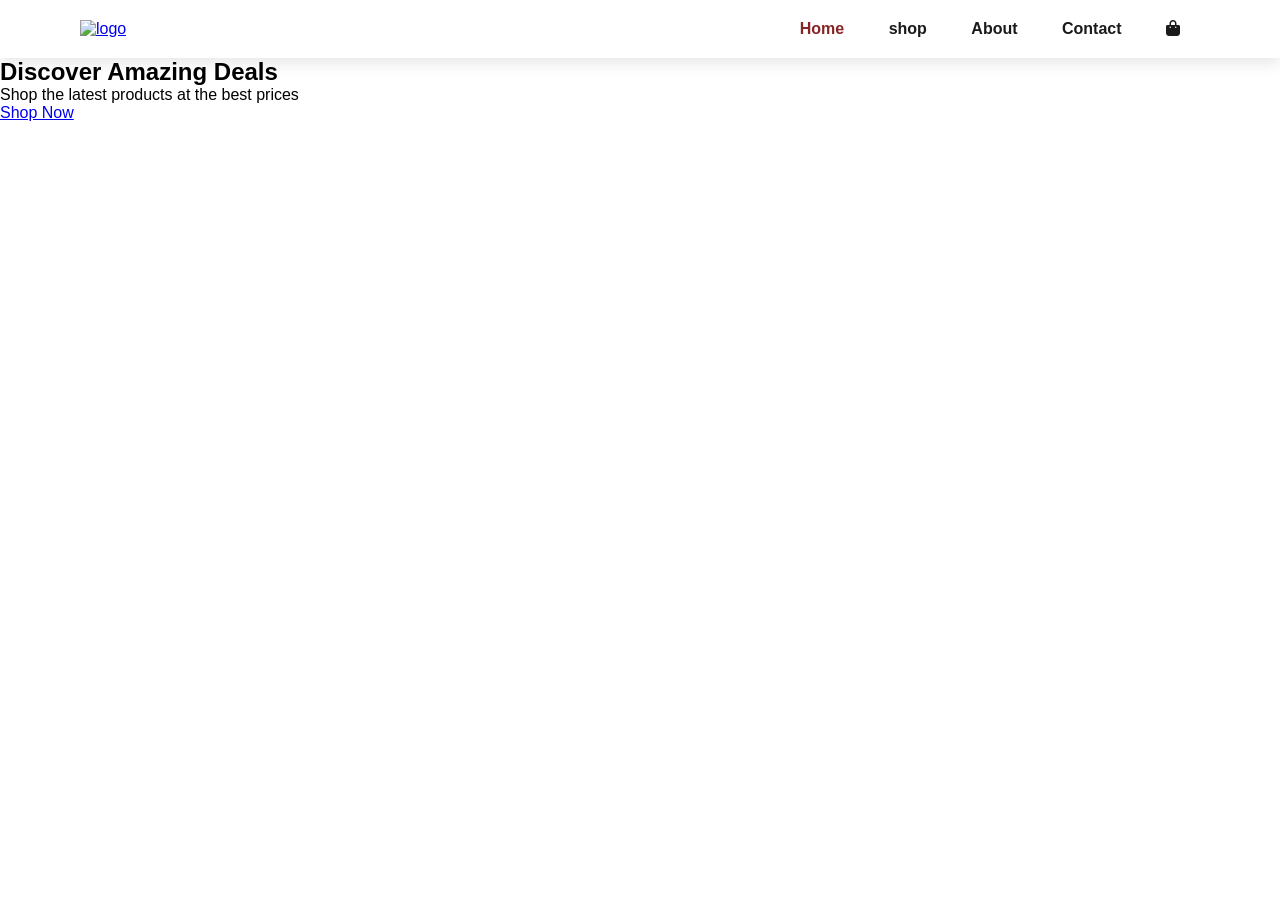
==== index.html @ 9cad3223 "navbar navbar" ====
<!DOCTYPE html>
<html lang="en">
<head>
    <meta charset="UTF-8">
    <meta name="viewport" content="width=device-width, initial-scale=1.0">
    <title>Document</title>
    <link rel="stylesheet" href="style.css">
    <link rel="stylesheet" href="https://cdnjs.cloudflare.com/ajax/libs/font-awesome/6.5.0/css/all.min.css">
</head>
<body>
    <section id="header">
        <a href="index.html"><img src="img/logo1.png" alt="logo" class="logo"></a>
            <div class="nav-bar">
                <ul>
                    <li><a href="index.html" class="active">Home</a></li>
                    <li><a href="shop.html">shop</a></li>
                    <li><a href="about.html">About</a></li>
                    <li><a href="contact.html">Contact</a></li>
                    <li><a href="cart.html"><i class="fa-solid fa-bag-shopping"></i></a></li>
                </ul>
            </div>
    </section>
    <section class="hero">
  <h1>Discover Amazing Deals</h1>
  <p>Shop the latest products at the best prices</p>
  <a href="#" class="btn">Shop Now</a>
</section>
</body>
</html>
---- style.css ----
*{
    margin: 0;
    padding: 0;
    font-family: Arial, sans-serif;
}
body{
    width: 100%;
}
#header{
    display: flex;
    justify-content: space-between;
    align-items: center;
    padding: 20px 80px;
    background-color: f5f0f0;
    box-shadow: 0 5px 15px rgba(0,0,0,0.1);
}
#header .logo{
    height: 35px;
    width: 90px;
}
.nav-bar{
    display: flex;
    align-items: center;
    justify-content: center;
}
.nav-bar li{
    list-style: none;
    padding: 0 20px;
    display: inline-block;
}
.nav-bar li a{
    text-decoration: none;
    font-size: 16px;
    font-weight: 600;
    color: #1a1a1a;
    transition: 0.3s ease;
}
.nav-bar li a:hover,
.nav-bar li a.active{
    color: #852525;
}
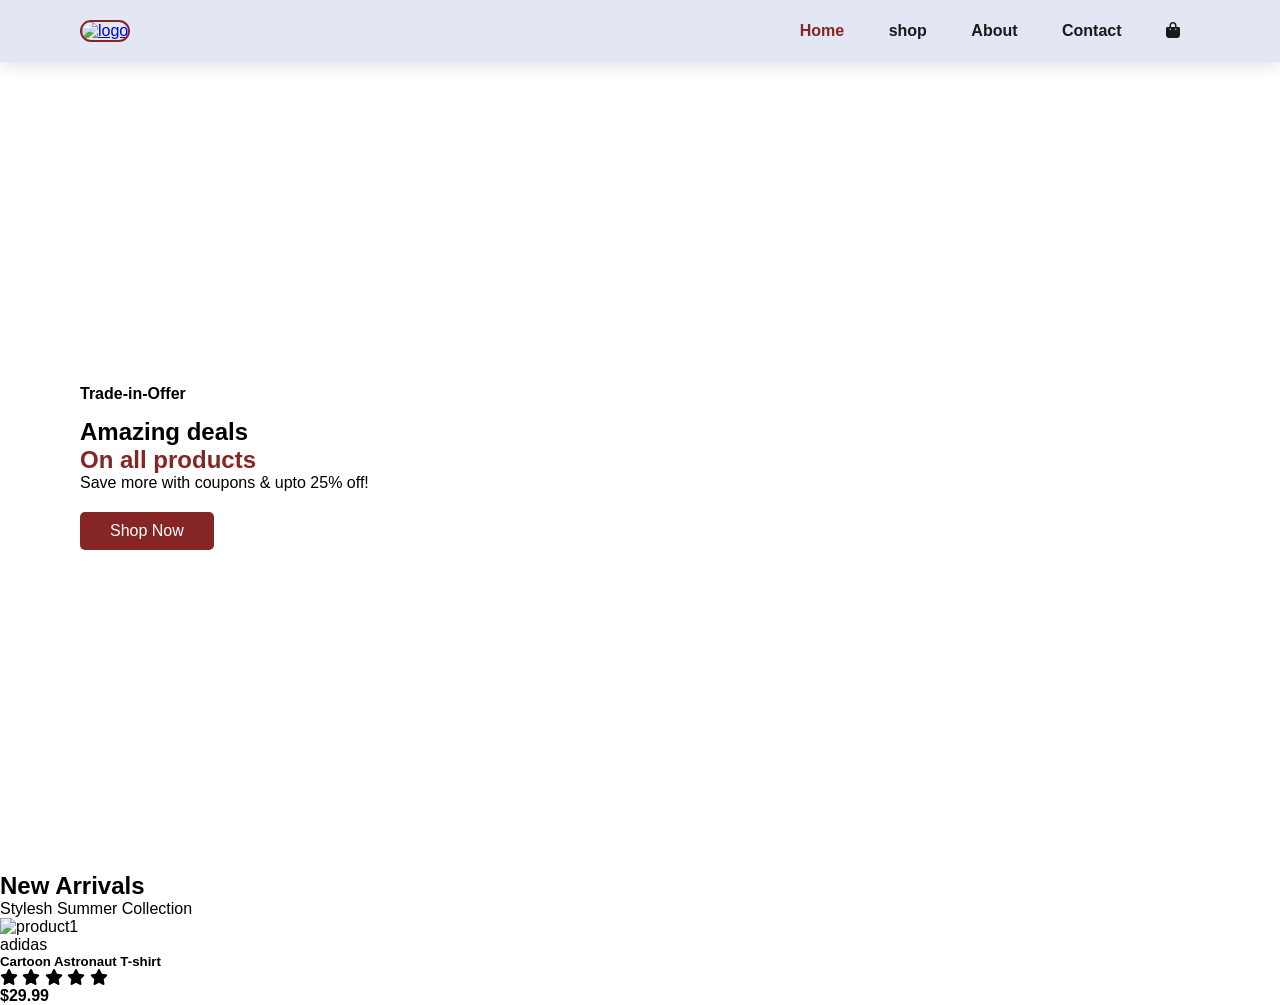
==== commit 227fc8f0: "hero section updated" ====
--- a/index.html
+++ b/index.html
@@ -20,10 +20,33 @@
                 </ul>
             </div>
     </section>
-    <section class="hero">
-  <h1>Discover Amazing Deals</h1>
-  <p>Shop the latest products at the best prices</p>
-  <a href="#" class="btn">Shop Now</a>
-</section>
+    <section id="hero">
+        <h4>Trade-in-Offer</h4>
+        <h2>Amazing deals</h2>
+        <h1>On all products</h1>
+        <p>Save more with coupons & upto 25% off!</p>
+        <button>Shop Now</button>
+    </section>
+    <section id="product1" class="section-p1">
+        <h2>New Arrivals</h2>
+        <p>Stylesh Summer Collection </p>
+        <div class="procontainer">
+            <div class="pro">
+                <img src="img/product1.jpg" alt="product1">
+                <div class="des">
+                    <span>adidas</span>
+                    <h5>Cartoon Astronaut T-shirt</h5>
+                    <div class="star">
+                        <i class="fas fa-star"></i>
+                        <i class="fas fa-star"></i>
+                        <i class="fas fa-star"></i>
+                        <i class="fas fa-star"></i>
+                        <i class="fas fa-star"></i>
+                    </div>
+                    <h4>$29.99</h4>
+                </div>
+            </div>
+        </div>
+    </section>
 </body>
 </html>
--- a/style.css
+++ b/style.css
@@ -11,12 +11,18 @@
     justify-content: space-between;
     align-items: center;
     padding: 20px 80px;
-    background-color: f5f0f0;
+    background: #e3e6f3;
     box-shadow: 0 5px 15px rgba(0,0,0,0.1);
+    z-index: 999;
+    position: sticky;
+    top: 0;
+    left: 0;
 }
 #header .logo{
     height: 35px;
     width: 90px;
+    border: 2px solid #852525;
+    border-radius: 20px;
 }
 .nav-bar{
     display: flex;
@@ -39,3 +45,35 @@
 .nav-bar li a.active{
     color: #852525;
 }
+#hero{
+    background-image: url(img/hero4.png);
+    height: 90vh;
+    width: 100%;
+    background-position: top 25% right 0;
+    background-size: cover;
+    padding:0 80px;
+    display: flex;
+    flex-direction: column;
+    justify-content: center;
+    align-items: flex-start;
+}
+#hero h4{
+    padding-bottom: 15px;
+}
+#hero h1{
+    color: #852525;
+}
+#hero button{
+    margin-top: 20px;
+    padding: 10px 30px;
+    background-color: #852525;
+    color: #fff;
+    border: none;
+    border-radius: 5px;
+    font-size: 16px;
+    cursor: pointer;
+    transition: 0.3s ease;
+}
+#hero button:hover{
+    background-color: #1a1a1a;
+}
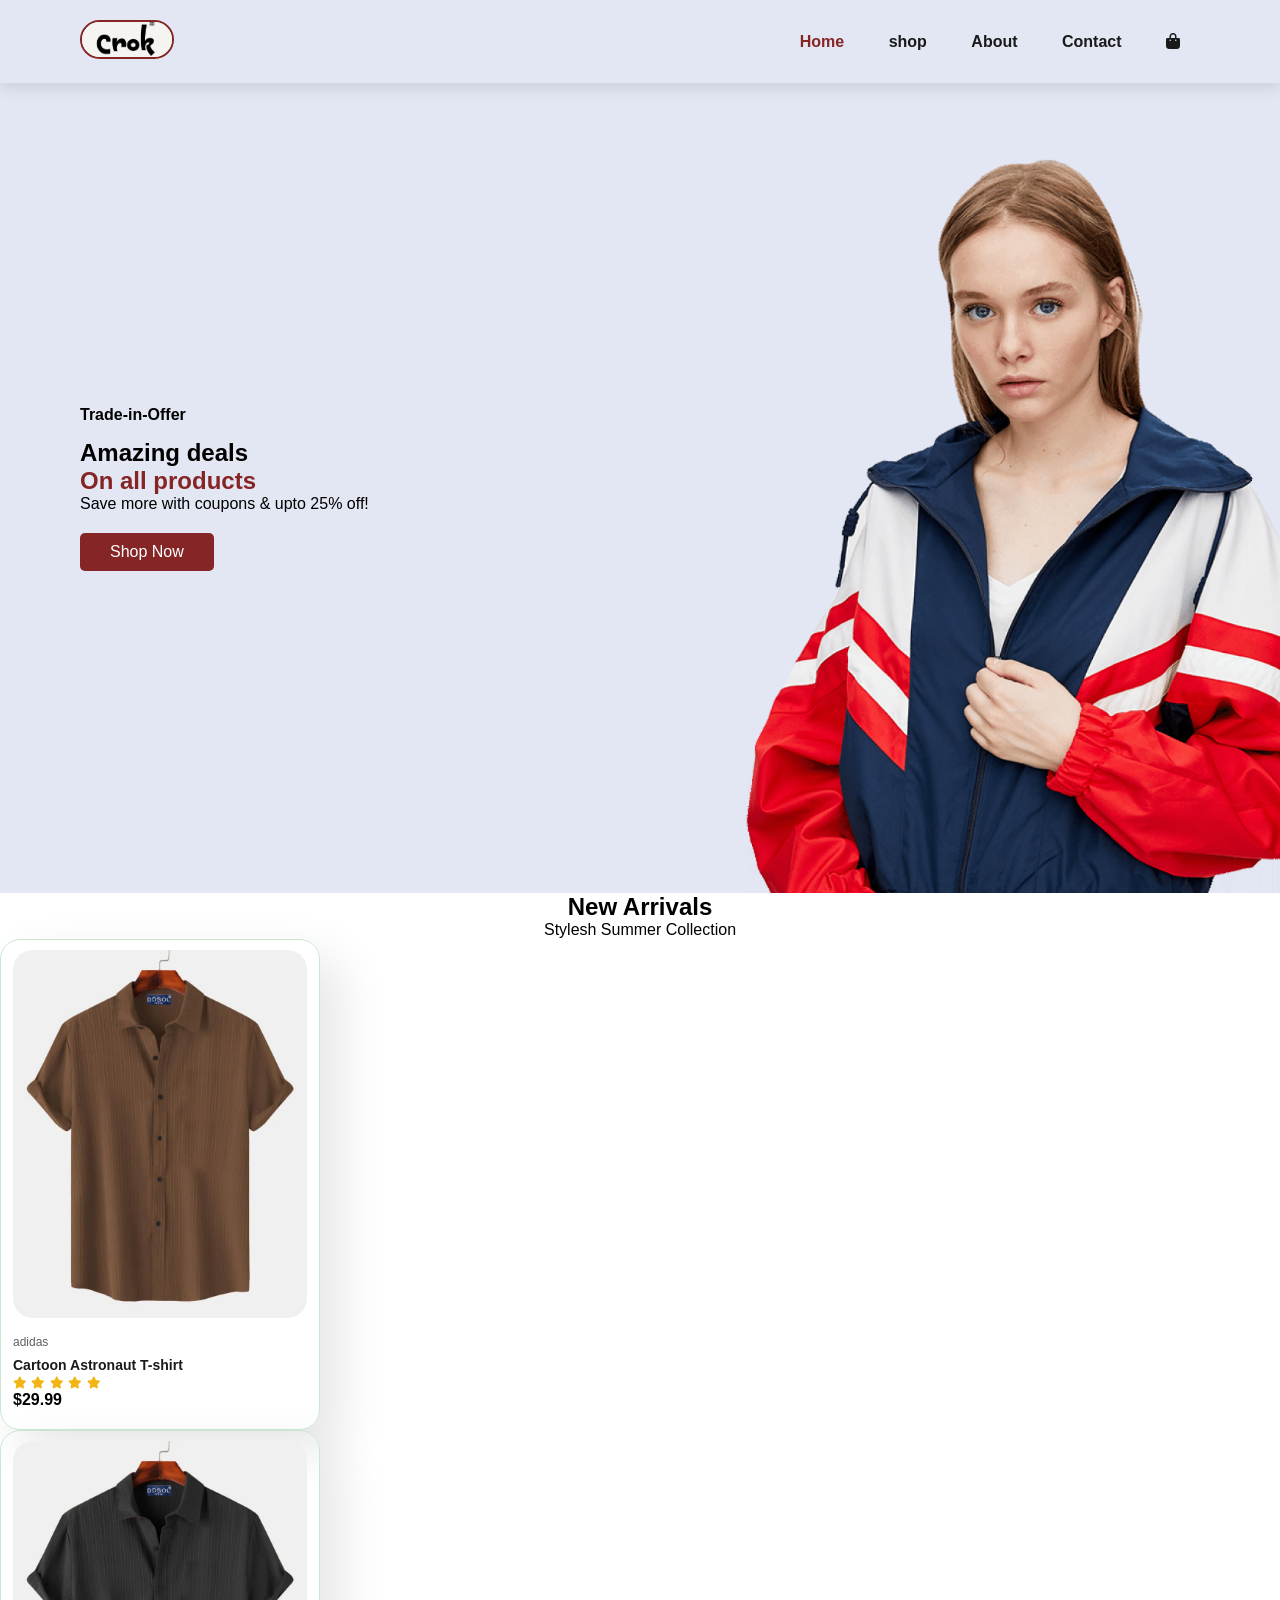
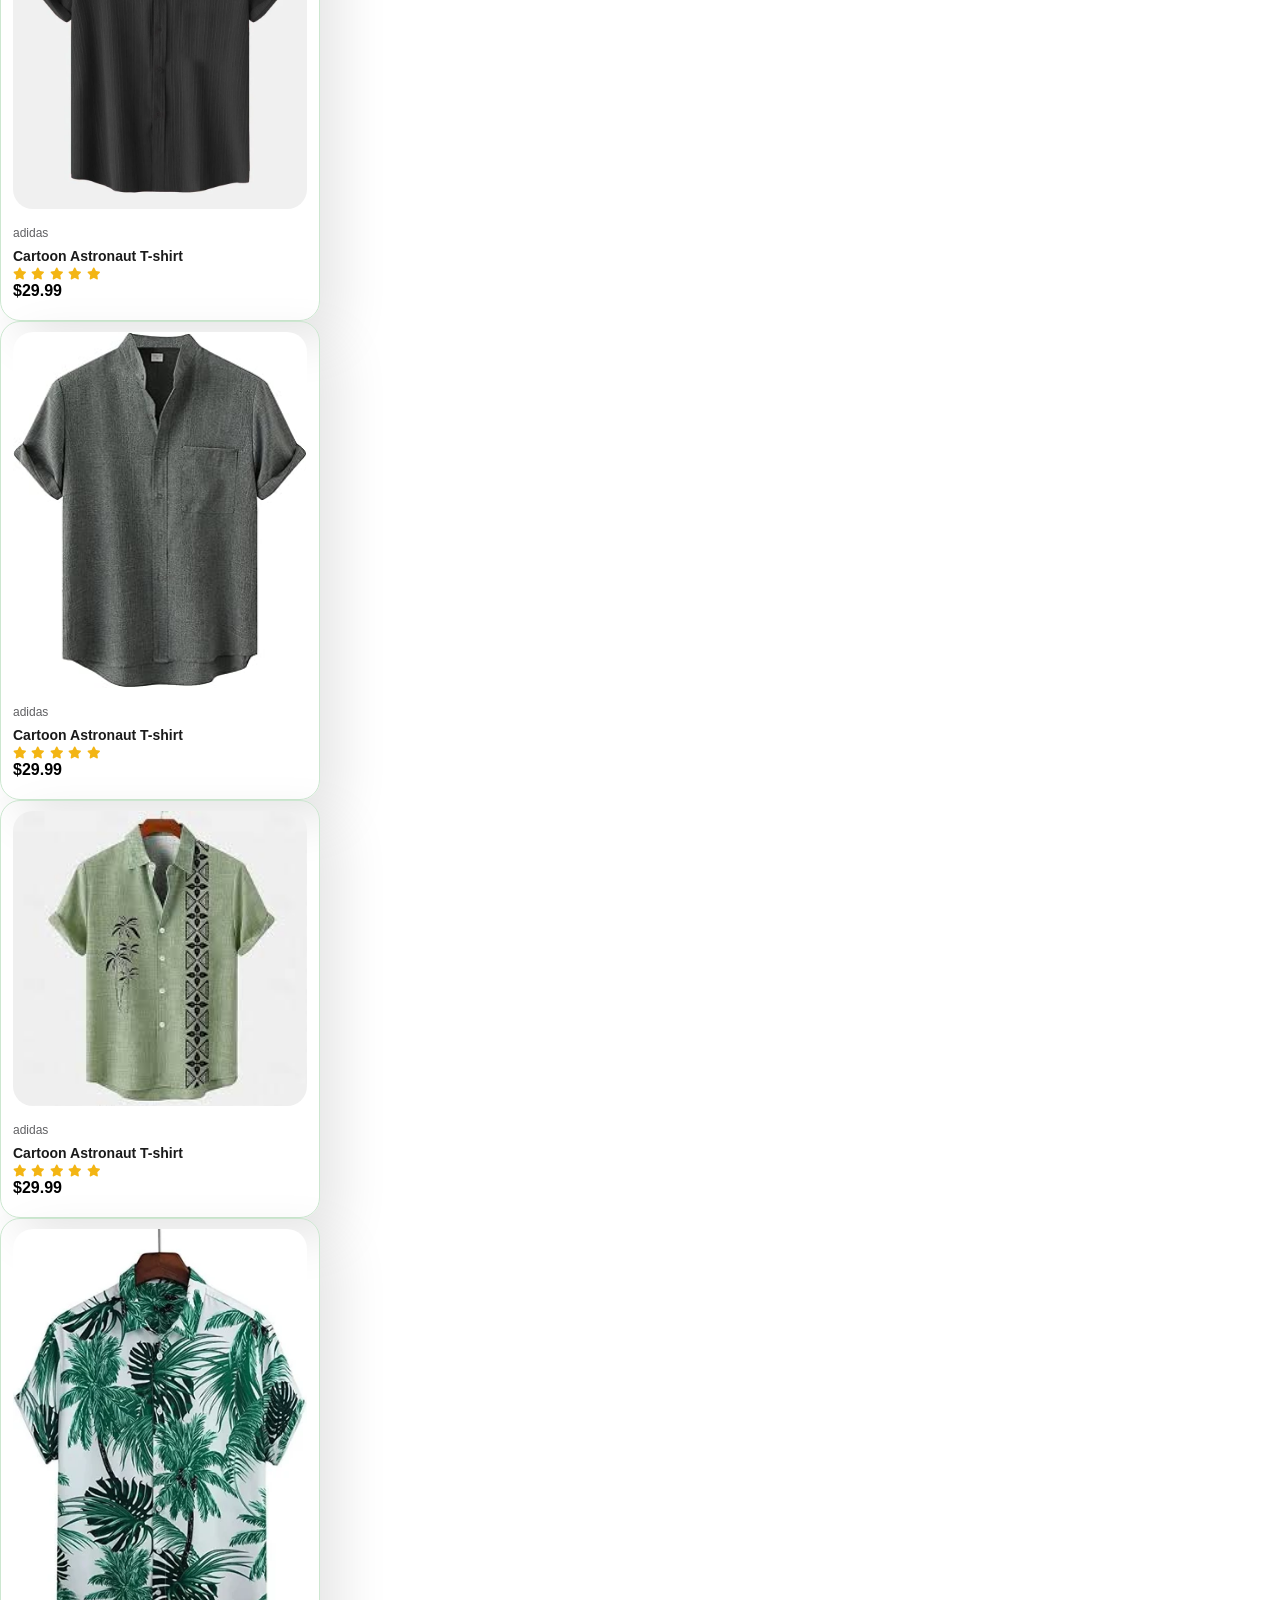
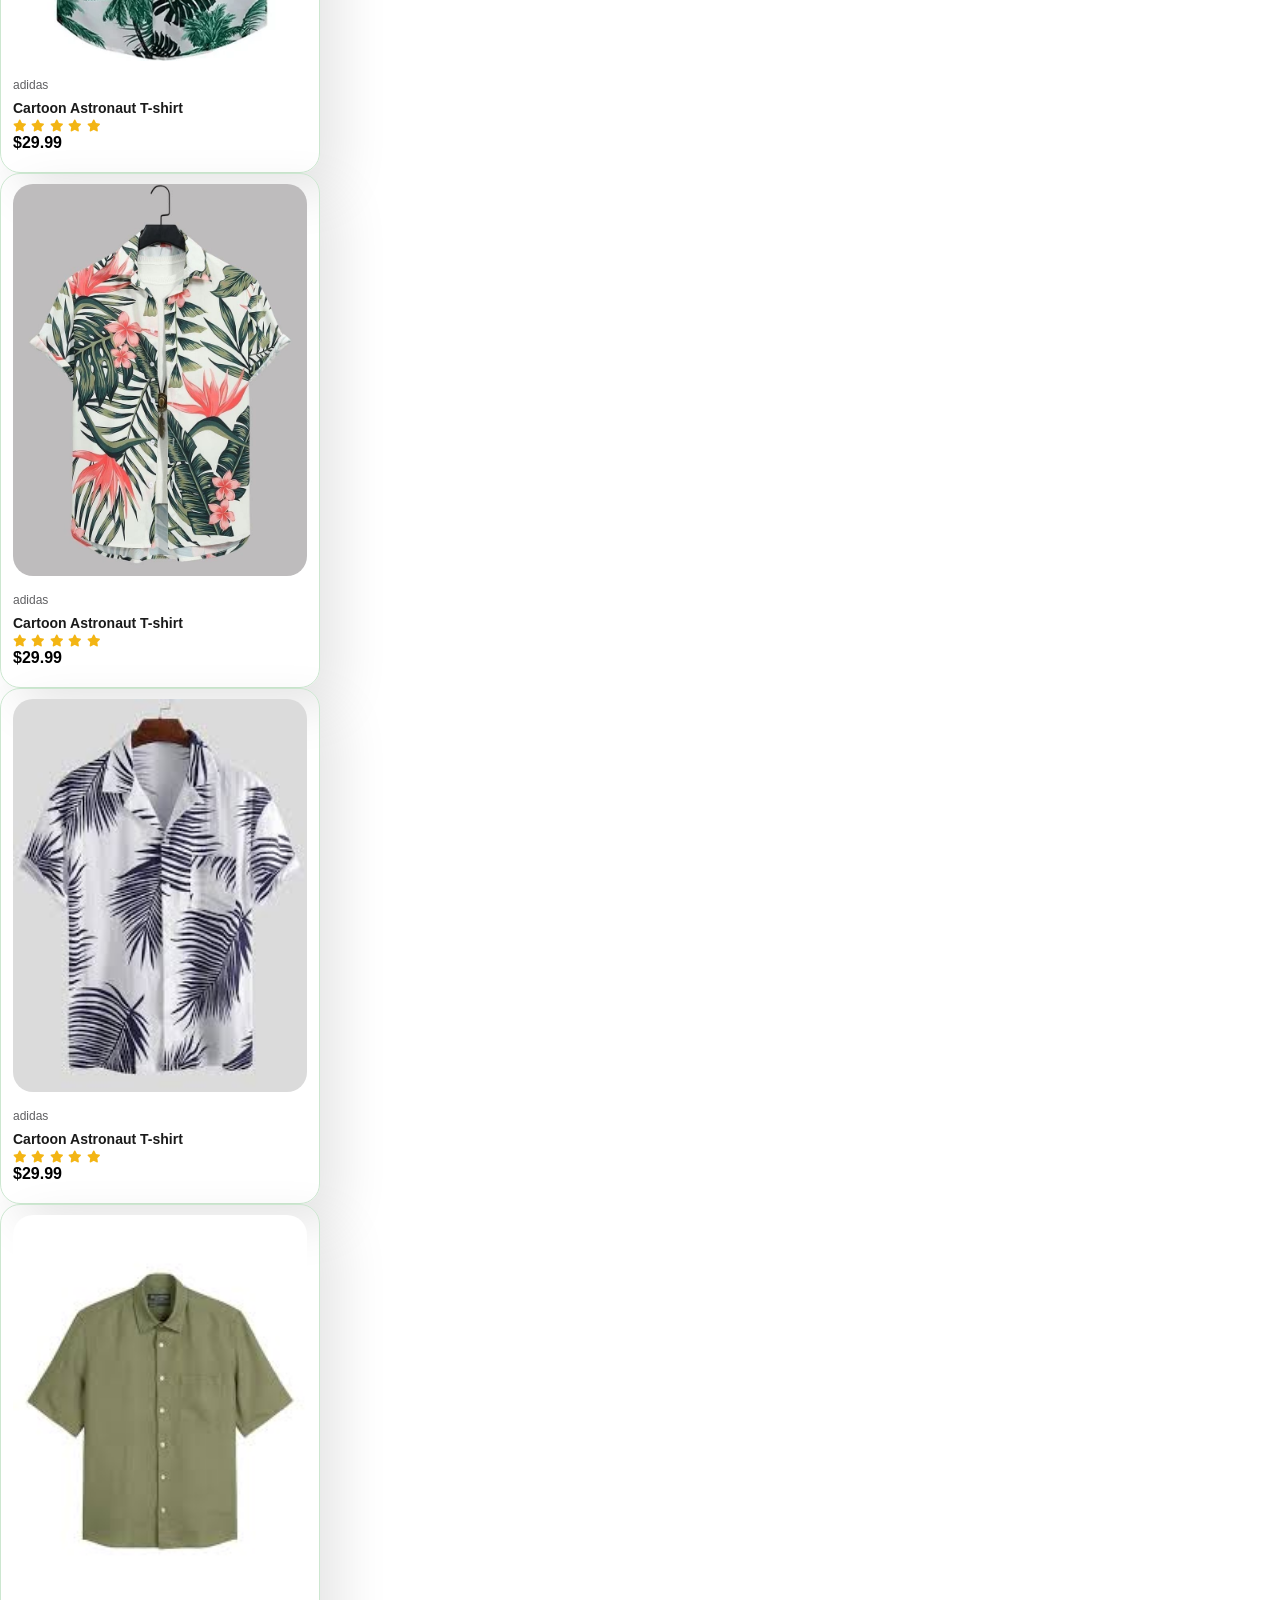
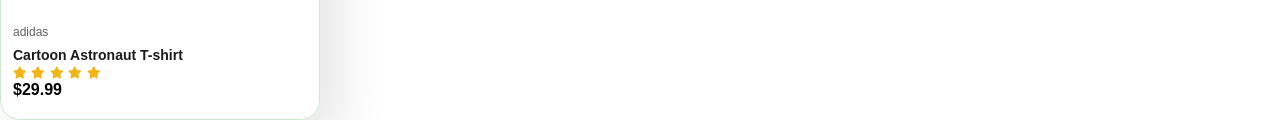
==== commit f1b8a397: "product" ====
--- a/index.html
+++ b/index.html
@@ -30,9 +30,116 @@
     <section id="product1" class="section-p1">
         <h2>New Arrivals</h2>
         <p>Stylesh Summer Collection </p>
-        <div class="procontainer">
+        <div class="pro-container">
             <div class="pro">
-                <img src="img/product1.jpg" alt="product1">
+                <img src="img/product/p1.webp" alt="product1">
+                <div class="des">
+                    <span>adidas</span>
+                    <h5>Cartoon Astronaut T-shirt</h5>
+                    <div class="star">
+                        <i class="fas fa-star"></i>
+                        <i class="fas fa-star"></i>
+                        <i class="fas fa-star"></i>
+                        <i class="fas fa-star"></i>
+                        <i class="fas fa-star"></i>
+                    </div>
+                    <h4>$29.99</h4>
+
+                </div>
+            </div>
+            <div class="pro">
+                <img src="img/product/p2.webp" alt="product1">
+                <div class="des">
+                    <span>adidas</span>
+                    <h5>Cartoon Astronaut T-shirt</h5>
+                    <div class="star">
+                        <i class="fas fa-star"></i>
+                        <i class="fas fa-star"></i>
+                        <i class="fas fa-star"></i>
+                        <i class="fas fa-star"></i>
+                        <i class="fas fa-star"></i>
+                    </div>
+                    <h4>$29.99</h4>
+                </div>
+            </div>
+            <div class="pro">
+                <img src="img/product/p3.jpg" alt="product1">
+                <div class="des">
+                    <span>adidas</span>
+                    <h5>Cartoon Astronaut T-shirt</h5>
+                    <div class="star">
+                        <i class="fas fa-star"></i>
+                        <i class="fas fa-star"></i>
+                        <i class="fas fa-star"></i>
+                        <i class="fas fa-star"></i>
+                        <i class="fas fa-star"></i>
+                    </div>
+                    <h4>$29.99</h4>
+                </div>
+            </div>
+            <div class="pro">
+                <img src="img/product/p4.jpg" alt="product1">
+                <div class="des">
+                    <span>adidas</span>
+                    <h5>Cartoon Astronaut T-shirt</h5>
+                    <div class="star">
+                        <i class="fas fa-star"></i>
+                        <i class="fas fa-star"></i>
+                        <i class="fas fa-star"></i>
+                        <i class="fas fa-star"></i>
+                        <i class="fas fa-star"></i>
+                    </div>
+                    <h4>$29.99</h4>
+                </div>
+                <a href=""></a>
+            </div>
+            <div class="pro">
+                <img src="img/product/p5.webp" alt="product1">
+                <div class="des">
+                    <span>adidas</span>
+                    <h5>Cartoon Astronaut T-shirt</h5>
+                    <div class="star">
+                        <i class="fas fa-star"></i>
+                        <i class="fas fa-star"></i>
+                        <i class="fas fa-star"></i>
+                        <i class="fas fa-star"></i>
+                        <i class="fas fa-star"></i>
+                    </div>
+                    <h4>$29.99</h4>
+                </div>
+            </div>
+            <div class="pro">
+                <img src="img/product/p6.jpg" alt="product1">
+                <div class="des">
+                    <span>adidas</span>
+                    <h5>Cartoon Astronaut T-shirt</h5>
+                    <div class="star">
+                        <i class="fas fa-star"></i>
+                        <i class="fas fa-star"></i>
+                        <i class="fas fa-star"></i>
+                        <i class="fas fa-star"></i>
+                        <i class="fas fa-star"></i>
+                    </div>
+                    <h4>$29.99</h4>
+                </div>
+            </div>
+            <div class="pro">
+                <img src="img/product/p7.jpg" alt="product1">
+                <div class="des">
+                    <span>adidas</span>
+                    <h5>Cartoon Astronaut T-shirt</h5>
+                    <div class="star">
+                        <i class="fas fa-star"></i>
+                        <i class="fas fa-star"></i>
+                        <i class="fas fa-star"></i>
+                        <i class="fas fa-star"></i>
+                        <i class="fas fa-star"></i>
+                    </div>
+                    <h4>$29.99</h4>
+                </div>
+            </div>
+            <div class="pro">
+                <img src="img/product/p8.jpg" alt="product1">
                 <div class="des">
                     <span>adidas</span>
                     <h5>Cartoon Astronaut T-shirt</h5>
--- a/style.css
+++ b/style.css
@@ -77,3 +77,36 @@
 #hero button:hover{
     background-color: #1a1a1a;
 }
+#product1{
+    text-align: center;
+}
+#product1 .pro{
+    width: 23%;
+    min-height: 250px;
+    padding: 10px 12px;
+    border: 1px solid #cce7d0; 
+    border-radius: 20px;
+    cursor: pointer;
+    box-shadow: 20px 20px 50px rgba(0,0,0,0.1); 
+}
+#product1 .pro img{
+    width: 100%;
+    border-radius: 20px;
+}
+#product1 .pro .des{
+    padding: 10px 0;
+    text-align: start;
+}
+#product1 .pro .des span{
+    color: #606063;
+    font-size: 12px;
+}
+#product1 .pro .des h5{
+    padding-top: 7px;
+    color: #1a1a1a;
+    font-size: 14px;
+} 
+#product1 .pro .des i{
+    font-size: 12px;
+    color: rgb(243, 181, 20);
+}
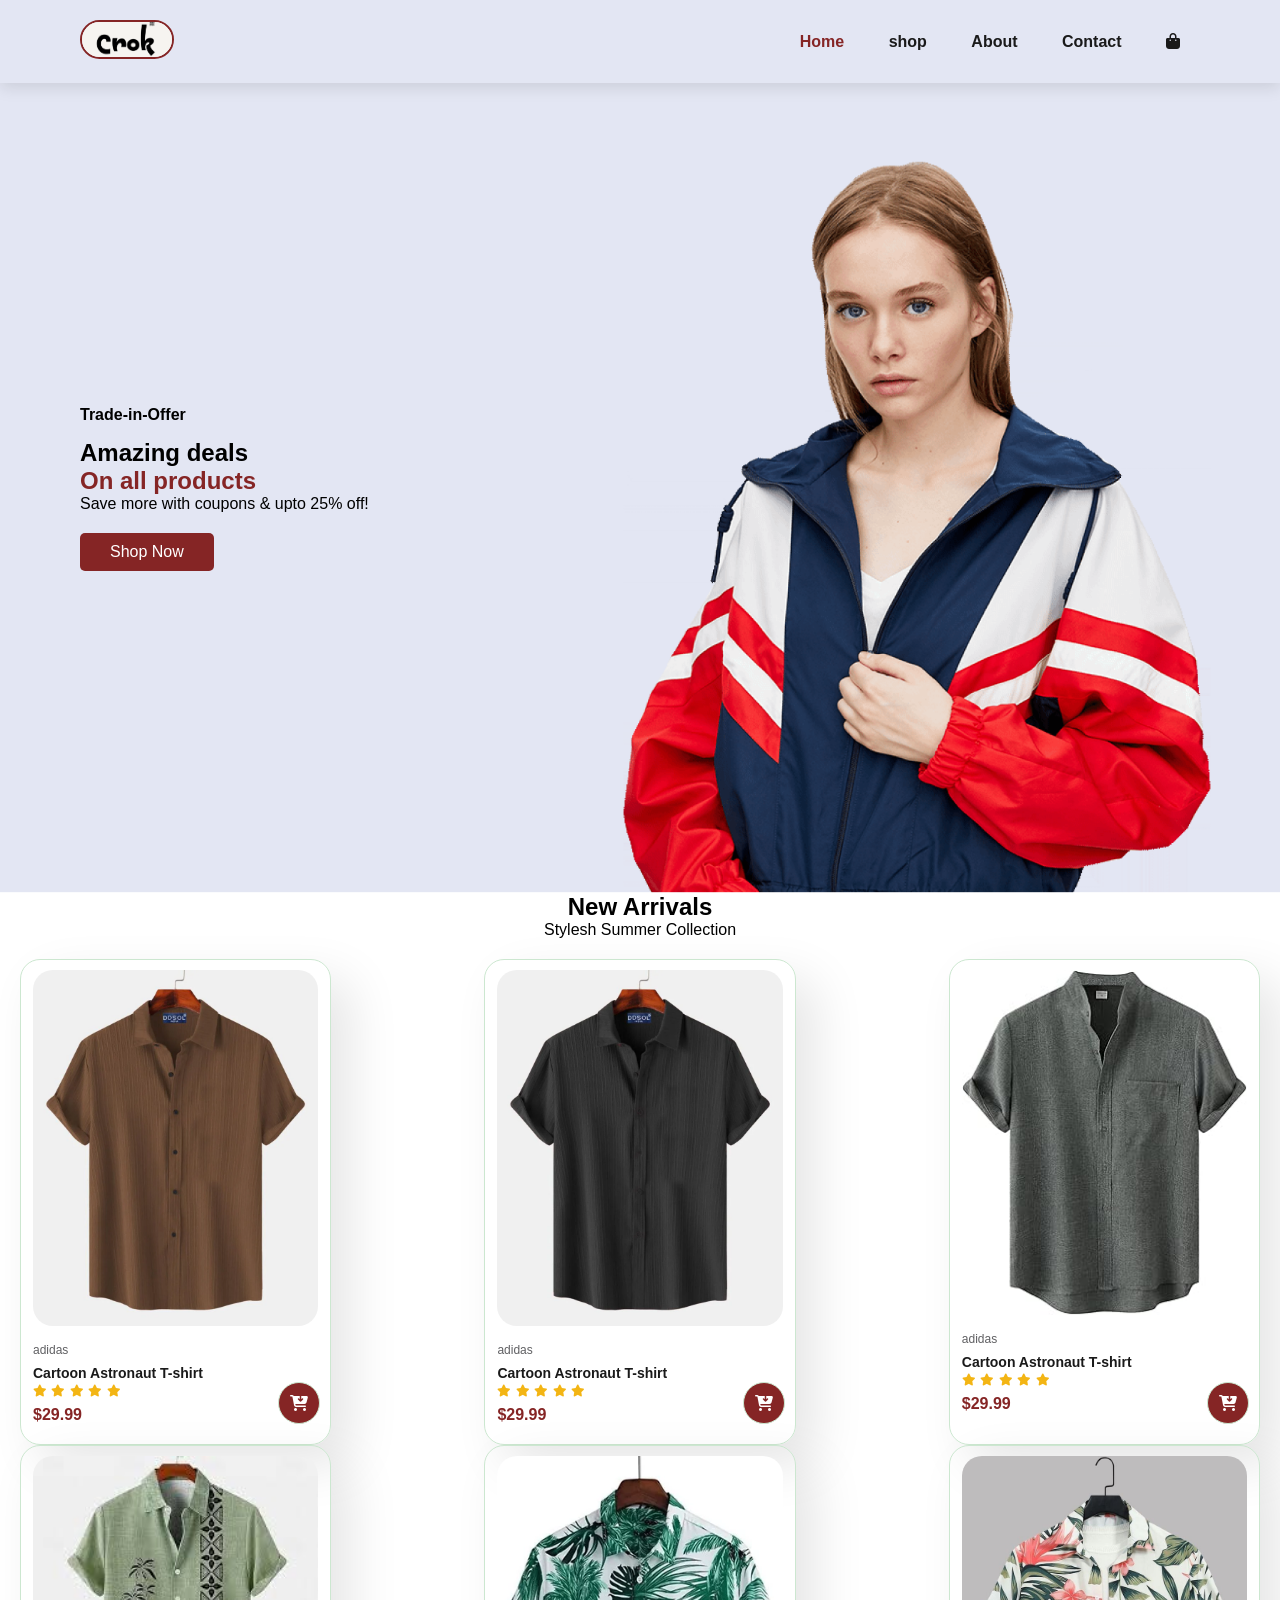
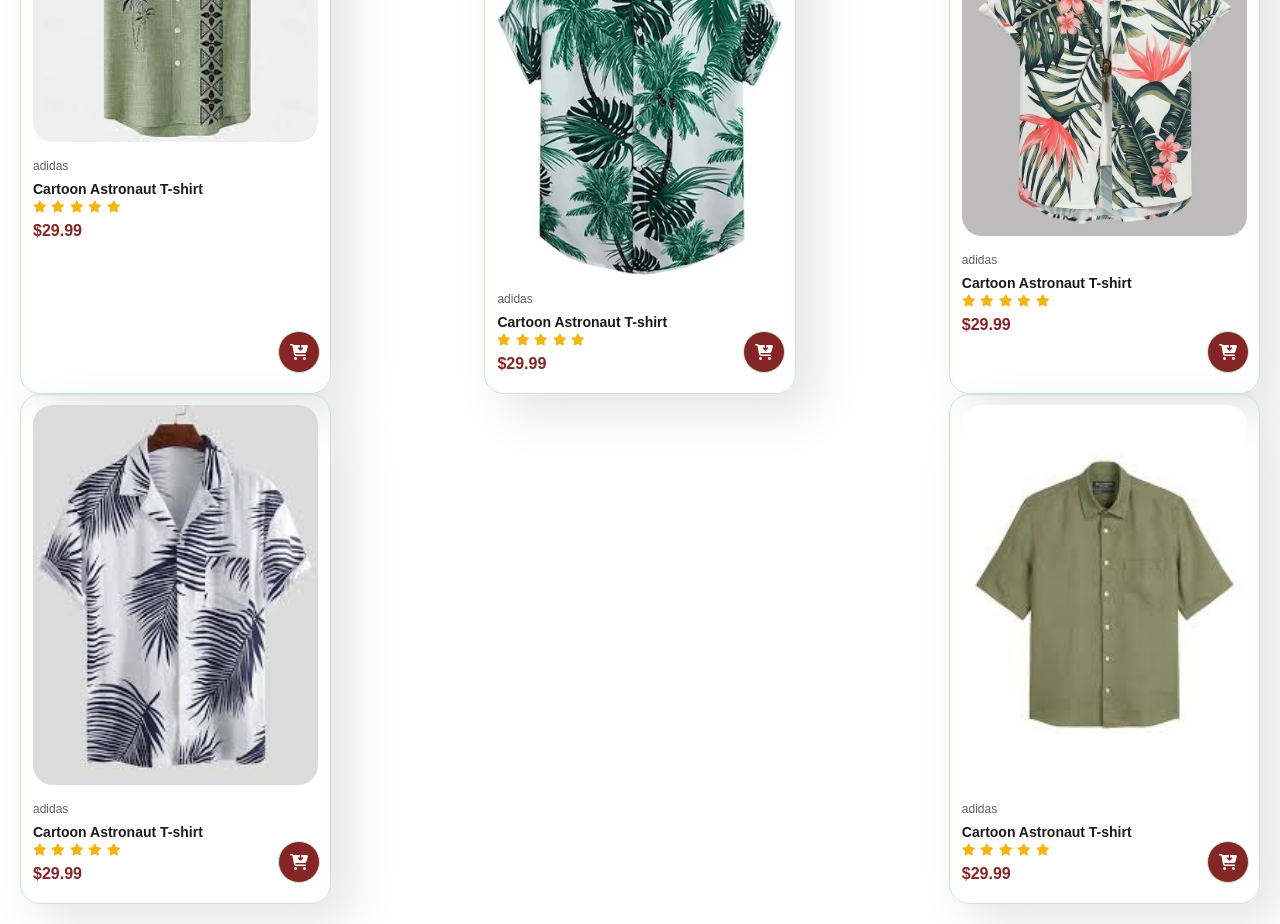
==== commit 36685082: "cart styling" ====
--- a/index.html
+++ b/index.html
@@ -44,8 +44,8 @@
                         <i class="fas fa-star"></i>
                     </div>
                     <h4>$29.99</h4>
-
                 </div>
+                <a href="cart.html"><i class="fa-solid fa-cart-arrow-down cart"></i></a>
             </div>
             <div class="pro">
                 <img src="img/product/p2.webp" alt="product1">
@@ -61,6 +61,7 @@
                     </div>
                     <h4>$29.99</h4>
                 </div>
+                <a href="cart.html"><i class="fa-solid fa-cart-arrow-down cart"></i></a>
             </div>
             <div class="pro">
                 <img src="img/product/p3.jpg" alt="product1">
@@ -74,8 +75,9 @@
                         <i class="fas fa-star"></i>
                         <i class="fas fa-star"></i>
                     </div>
-                    <h4>$29.99</h4>
+                    <h4>$29.99</h4>        
                 </div>
+                <a href="cart.html"><i class="fa-solid fa-cart-arrow-down cart"></i></a>
             </div>
             <div class="pro">
                 <img src="img/product/p4.jpg" alt="product1">
@@ -91,7 +93,7 @@
                     </div>
                     <h4>$29.99</h4>
                 </div>
-                <a href=""></a>
+                <a href="cart.html"><i class="fa-solid fa-cart-arrow-down cart"></i></a>
             </div>
             <div class="pro">
                 <img src="img/product/p5.webp" alt="product1">
@@ -107,6 +109,7 @@
                     </div>
                     <h4>$29.99</h4>
                 </div>
+                <a href="cart.html"><i class="fa-solid fa-cart-arrow-down cart"></i></a>
             </div>
             <div class="pro">
                 <img src="img/product/p6.jpg" alt="product1">
@@ -122,6 +125,7 @@
                     </div>
                     <h4>$29.99</h4>
                 </div>
+                <a href="cart.html"><i class="fa-solid fa-cart-arrow-down cart"></i></a>
             </div>
             <div class="pro">
                 <img src="img/product/p7.jpg" alt="product1">
@@ -137,6 +141,7 @@
                     </div>
                     <h4>$29.99</h4>
                 </div>
+                <a href="cart.html"><i class="fa-solid fa-cart-arrow-down cart"></i></a>
             </div>
             <div class="pro">
                 <img src="img/product/p8.jpg" alt="product1">
@@ -152,6 +157,7 @@
                     </div>
                     <h4>$29.99</h4>
                 </div>
+                <a href="cart.html"><i class="fa-solid fa-cart-arrow-down cart"></i></a>
             </div>
         </div>
     </section>
--- a/style.css
+++ b/style.css
@@ -48,7 +48,7 @@
 #hero{
     background-image: url(img/hero4.png);
     height: 90vh;
-    width: 100%;
+    width: 89.5%;
     background-position: top 25% right 0;
     background-size: cover;
     padding:0 80px;
@@ -80,6 +80,12 @@
 #product1{
     text-align: center;
 }
+#product1 .pro-container{
+    display: flex;
+    justify-content: space-between;
+    flex-wrap: wrap;
+    padding: 20px;
+}
 #product1 .pro{
     width: 23%;
     min-height: 250px;
@@ -87,7 +93,8 @@
     border: 1px solid #cce7d0; 
     border-radius: 20px;
     cursor: pointer;
-    box-shadow: 20px 20px 50px rgba(0,0,0,0.1); 
+    box-shadow: 20px 20px 50px rgba(0,0,0,0.1);
+    position: relative;
 }
 #product1 .pro img{
     width: 100%;
@@ -109,4 +116,22 @@
 #product1 .pro .des i{
     font-size: 12px;
     color: rgb(243, 181, 20);
+}
+#product1 .pro .des h4{
+    padding-top: 7px;
+    color: #852525;
+    font-size: 16px;
+    font-weight: 700;
+}
+#product1 .pro .cart{
+    width: 40px;
+    height: 40px;
+    background-color: #852525;
+    line-height: 40px;
+    border-radius: 50%;
+    color: #fff;
+    border: 1px solid #cce7d0;
+    position: absolute;
+    bottom: 20px;
+    right: 10px;
 }
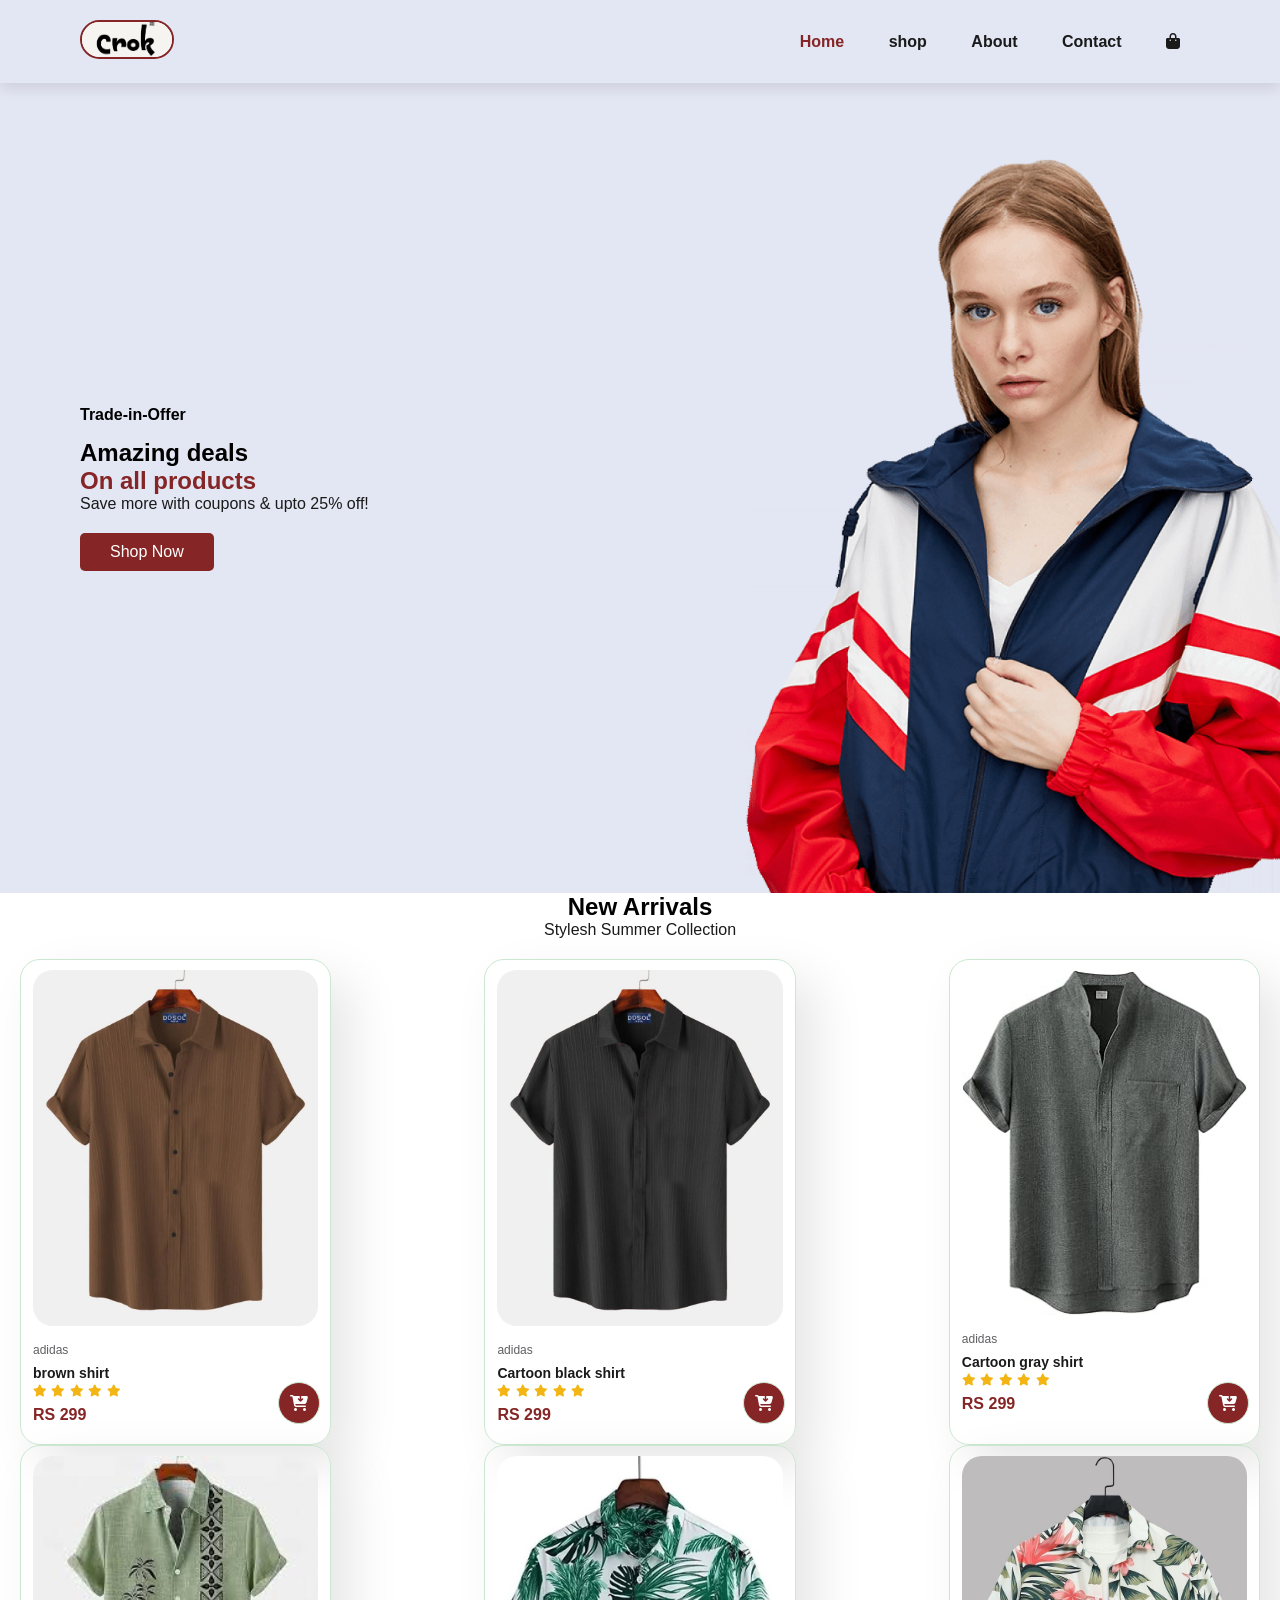
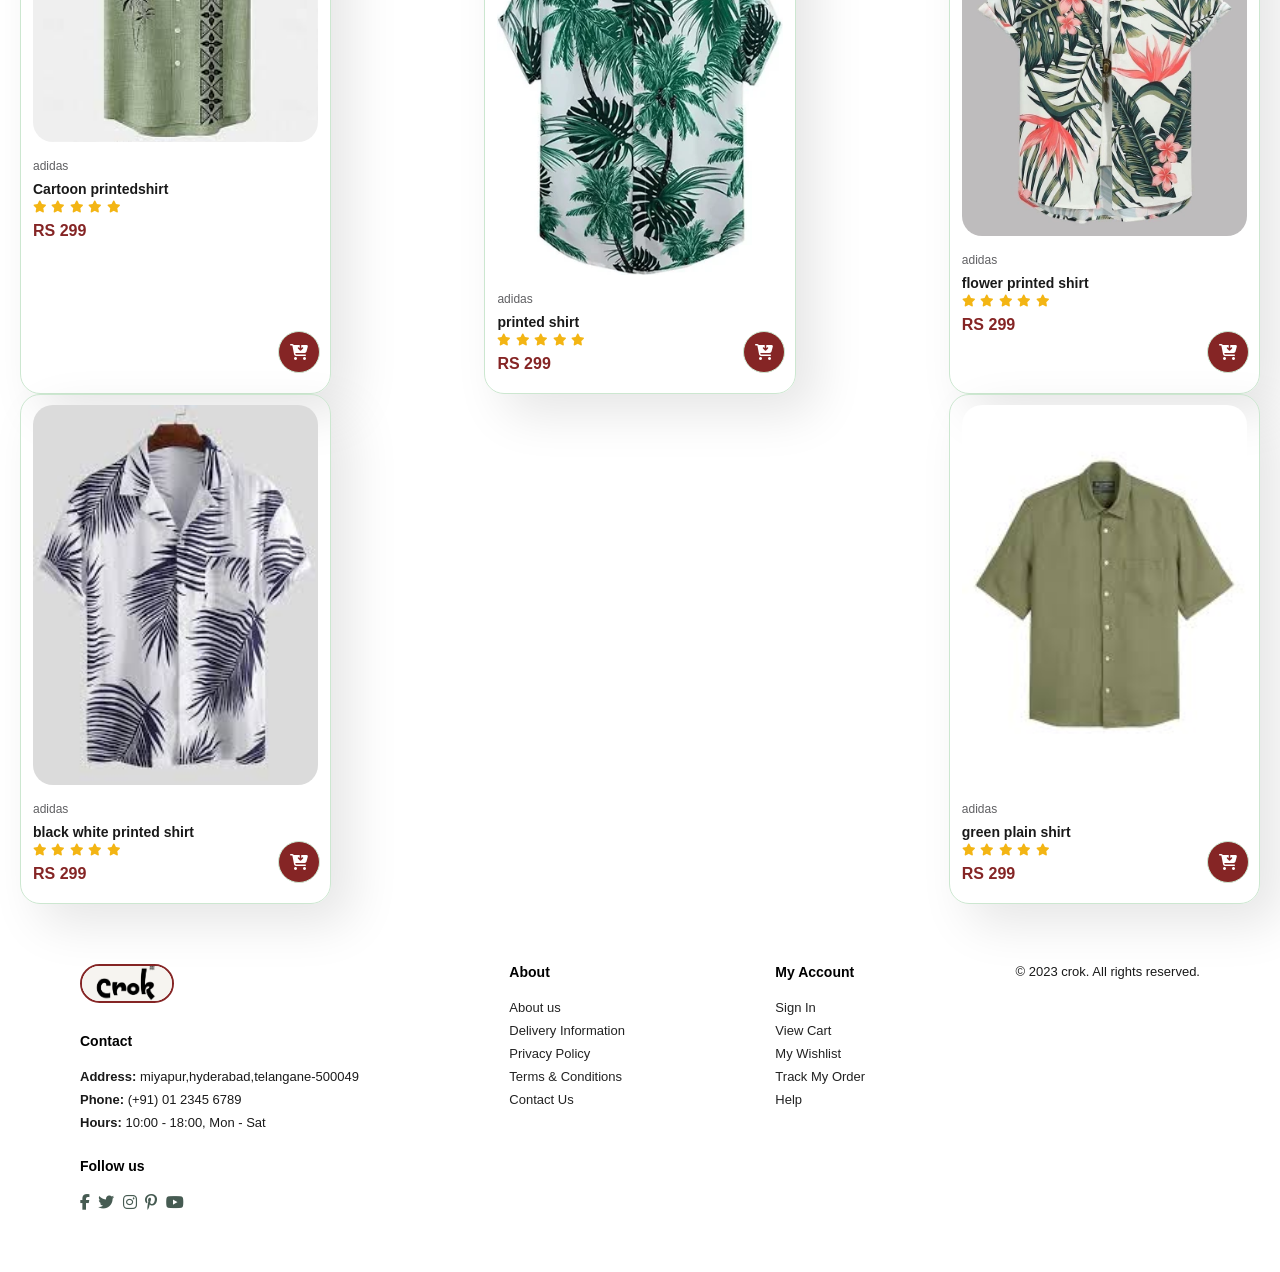
==== commit 6562b7b4: "shop code and small changes" ====
--- a/index.html
+++ b/index.html
@@ -35,15 +35,15 @@
                 <img src="img/product/p1.webp" alt="product1">
                 <div class="des">
                     <span>adidas</span>
-                    <h5>Cartoon Astronaut T-shirt</h5>
-                    <div class="star">
-                        <i class="fas fa-star"></i>
-                        <i class="fas fa-star"></i>
-                        <i class="fas fa-star"></i>
-                        <i class="fas fa-star"></i>
-                        <i class="fas fa-star"></i>
-                    </div>
-                    <h4>$29.99</h4>
+                    <h5>brown shirt</h5>
+                    <div class="star">
+                        <i class="fas fa-star"></i>
+                        <i class="fas fa-star"></i>
+                        <i class="fas fa-star"></i>
+                        <i class="fas fa-star"></i>
+                        <i class="fas fa-star"></i>
+                    </div>
+                    <h4>RS 299</h4>
                 </div>
                 <a href="cart.html"><i class="fa-solid fa-cart-arrow-down cart"></i></a>
             </div>
@@ -51,15 +51,15 @@
                 <img src="img/product/p2.webp" alt="product1">
                 <div class="des">
                     <span>adidas</span>
-                    <h5>Cartoon Astronaut T-shirt</h5>
-                    <div class="star">
-                        <i class="fas fa-star"></i>
-                        <i class="fas fa-star"></i>
-                        <i class="fas fa-star"></i>
-                        <i class="fas fa-star"></i>
-                        <i class="fas fa-star"></i>
-                    </div>
-                    <h4>$29.99</h4>
+                    <h5>Cartoon black shirt</h5>
+                    <div class="star">
+                        <i class="fas fa-star"></i>
+                        <i class="fas fa-star"></i>
+                        <i class="fas fa-star"></i>
+                        <i class="fas fa-star"></i>
+                        <i class="fas fa-star"></i>
+                    </div>
+                    <h4>RS 299</h4>
                 </div>
                 <a href="cart.html"><i class="fa-solid fa-cart-arrow-down cart"></i></a>
             </div>
@@ -67,15 +67,15 @@
                 <img src="img/product/p3.jpg" alt="product1">
                 <div class="des">
                     <span>adidas</span>
-                    <h5>Cartoon Astronaut T-shirt</h5>
-                    <div class="star">
-                        <i class="fas fa-star"></i>
-                        <i class="fas fa-star"></i>
-                        <i class="fas fa-star"></i>
-                        <i class="fas fa-star"></i>
-                        <i class="fas fa-star"></i>
-                    </div>
-                    <h4>$29.99</h4>        
+                    <h5>Cartoon gray shirt</h5>
+                    <div class="star">
+                        <i class="fas fa-star"></i>
+                        <i class="fas fa-star"></i>
+                        <i class="fas fa-star"></i>
+                        <i class="fas fa-star"></i>
+                        <i class="fas fa-star"></i>
+                    </div>
+                    <h4>RS 299</h4>        
                 </div>
                 <a href="cart.html"><i class="fa-solid fa-cart-arrow-down cart"></i></a>
             </div>
@@ -83,15 +83,15 @@
                 <img src="img/product/p4.jpg" alt="product1">
                 <div class="des">
                     <span>adidas</span>
-                    <h5>Cartoon Astronaut T-shirt</h5>
-                    <div class="star">
-                        <i class="fas fa-star"></i>
-                        <i class="fas fa-star"></i>
-                        <i class="fas fa-star"></i>
-                        <i class="fas fa-star"></i>
-                        <i class="fas fa-star"></i>
-                    </div>
-                    <h4>$29.99</h4>
+                    <h5>Cartoon printedshirt</h5>
+                    <div class="star">
+                        <i class="fas fa-star"></i>
+                        <i class="fas fa-star"></i>
+                        <i class="fas fa-star"></i>
+                        <i class="fas fa-star"></i>
+                        <i class="fas fa-star"></i>
+                    </div>
+                    <h4>RS 299</h4>
                 </div>
                 <a href="cart.html"><i class="fa-solid fa-cart-arrow-down cart"></i></a>
             </div>
@@ -99,15 +99,15 @@
                 <img src="img/product/p5.webp" alt="product1">
                 <div class="des">
                     <span>adidas</span>
-                    <h5>Cartoon Astronaut T-shirt</h5>
-                    <div class="star">
-                        <i class="fas fa-star"></i>
-                        <i class="fas fa-star"></i>
-                        <i class="fas fa-star"></i>
-                        <i class="fas fa-star"></i>
-                        <i class="fas fa-star"></i>
-                    </div>
-                    <h4>$29.99</h4>
+                    <h5>printed shirt</h5>
+                    <div class="star">
+                        <i class="fas fa-star"></i>
+                        <i class="fas fa-star"></i>
+                        <i class="fas fa-star"></i>
+                        <i class="fas fa-star"></i>
+                        <i class="fas fa-star"></i>
+                    </div>
+                    <h4>RS 299</h4>
                 </div>
                 <a href="cart.html"><i class="fa-solid fa-cart-arrow-down cart"></i></a>
             </div>
@@ -115,15 +115,15 @@
                 <img src="img/product/p6.jpg" alt="product1">
                 <div class="des">
                     <span>adidas</span>
-                    <h5>Cartoon Astronaut T-shirt</h5>
-                    <div class="star">
-                        <i class="fas fa-star"></i>
-                        <i class="fas fa-star"></i>
-                        <i class="fas fa-star"></i>
-                        <i class="fas fa-star"></i>
-                        <i class="fas fa-star"></i>
-                    </div>
-                    <h4>$29.99</h4>
+                    <h5>flower printed shirt</h5>
+                    <div class="star">
+                        <i class="fas fa-star"></i>
+                        <i class="fas fa-star"></i>
+                        <i class="fas fa-star"></i>
+                        <i class="fas fa-star"></i>
+                        <i class="fas fa-star"></i>
+                    </div>
+                    <h4>RS 299</h4>
                 </div>
                 <a href="cart.html"><i class="fa-solid fa-cart-arrow-down cart"></i></a>
             </div>
@@ -131,15 +131,15 @@
                 <img src="img/product/p7.jpg" alt="product1">
                 <div class="des">
                     <span>adidas</span>
-                    <h5>Cartoon Astronaut T-shirt</h5>
-                    <div class="star">
-                        <i class="fas fa-star"></i>
-                        <i class="fas fa-star"></i>
-                        <i class="fas fa-star"></i>
-                        <i class="fas fa-star"></i>
-                        <i class="fas fa-star"></i>
-                    </div>
-                    <h4>$29.99</h4>
+                    <h5>black white printed shirt</h5>
+                    <div class="star">
+                        <i class="fas fa-star"></i>
+                        <i class="fas fa-star"></i>
+                        <i class="fas fa-star"></i>
+                        <i class="fas fa-star"></i>
+                        <i class="fas fa-star"></i>
+                    </div>
+                    <h4>RS 299</h4>
                 </div>
                 <a href="cart.html"><i class="fa-solid fa-cart-arrow-down cart"></i></a>
             </div>
@@ -147,19 +147,58 @@
                 <img src="img/product/p8.jpg" alt="product1">
                 <div class="des">
                     <span>adidas</span>
-                    <h5>Cartoon Astronaut T-shirt</h5>
-                    <div class="star">
-                        <i class="fas fa-star"></i>
-                        <i class="fas fa-star"></i>
-                        <i class="fas fa-star"></i>
-                        <i class="fas fa-star"></i>
-                        <i class="fas fa-star"></i>
-                    </div>
-                    <h4>$29.99</h4>
+                    <h5>green plain shirt</h5>
+                    <div class="star">
+                        <i class="fas fa-star"></i>
+                        <i class="fas fa-star"></i>
+                        <i class="fas fa-star"></i>
+                        <i class="fas fa-star"></i>
+                        <i class="fas fa-star"></i>
+                    </div>
+                    <h4>RS 299</h4>
                 </div>
                 <a href="cart.html"><i class="fa-solid fa-cart-arrow-down cart"></i></a>
             </div>
         </div>
     </section>
+    <footer class="section-p1">
+        <div class="col">
+            <img class="logo" src="img/logo1.png" alt="logo">
+            <h4>Contact</h4>
+            <p><strong>Address: </strong> miyapur,hyderabad,telangane-500049</p>
+            <p><strong>Phone: </strong>(+91) 01 2345 6789</p>
+            <p><strong>Hours: </strong> 10:00 - 18:00, Mon - Sat</p>
+            <div class="follow">
+                <h4>Follow us</h4>
+                <div class="icon">
+                    <i class="fab fa-facebook-f"></i>
+                    <i class="fab fa-twitter"></i>
+                    <i class="fab fa-instagram"></i>
+                    <i class="fab fa-pinterest-p"></i>
+                    <i class="fab fa-youtube"></i>
+                </div>
+            </div>
+        </div>
+        <div class="col">
+            <h4>About</h4>
+            <a href="#">About us</a>
+            <a href="#">Delivery Information</a>
+            <a href="#">Privacy Policy</a>
+            <a href="#">Terms & Conditions</a>
+            <a href="#">Contact Us</a>
+        </div>
+        <div class="col">
+            <h4>My Account</h4>
+            <a href="#">Sign In</a>
+            <a href="#">View Cart</a>
+            <a href="#">My Wishlist</a>
+            <a href="#">Track My Order</a>
+            <a href="#">Help</a>
+        </div>
+        <div class="copyright">
+            <p>&copy; 2023 crok. All rights reserved.</p>
+        </div>
+    </footer>
+    <script src="js/script.js"></script>
 </body>
 </html>
--- a/style.css
+++ b/style.css
@@ -48,7 +48,7 @@
 #hero{
     background-image: url(img/hero4.png);
     height: 90vh;
-    width: 89.5%;
+    width: 100%;
     background-position: top 25% right 0;
     background-size: cover;
     padding:0 80px;
@@ -56,6 +56,10 @@
     flex-direction: column;
     justify-content: center;
     align-items: flex-start;
+}
+body p{
+    font-size: 16px;
+    color: #1a1a1a;
 }
 #hero h4{
     padding-bottom: 15px;
@@ -134,4 +138,163 @@
     position: absolute;
     bottom: 20px;
     right: 10px;
+}
+#product1 .pro:hover{
+    box-shadow: 20px 20px 50px rgba(0,0,0,0.2);
+    transform: translateY(-5px);
+    transition: 0.3s;
+}
+.section-p1 .logo{
+    height: 35px;
+    width: 90px;
+    border: 2px solid #852525;
+    border-radius: 20px;
+}
+footer{
+    display:flex;
+    flex-wrap:wrap;
+    justify-content:space-between;
+    padding:40px 80px;
+}
+footer .col{
+    display: flex;
+    flex-direction: column;
+    align-items: flex-start;
+    margin-bottom: 20px;
+}
+footer .logo{
+    margin-bottom: 30px;
+}
+footer h4{
+    font-size: 14px;
+    padding-bottom: 20px;
+}
+footer p{
+    font-size: 13px;
+    margin: 0 0 8px 0;
+}
+footer a{
+    font-size: 13px;
+    text-decoration: none;
+    margin: 0 0 8px 0;
+    color: #222;
+}
+footer .follow{
+    margin-top: 20px;
+}
+footer .follow i{
+    color: #465b52;
+    padding-right: 4px;
+    cursor: pointer;
+}
+@media (max-width:799px){
+    #product1 .pro{
+        width:48%;
+    }
+}
+
+@media (max-width:477px){
+    #product1 .pro{
+        width:100%;
+    }
+}
+#pageheader{
+    background-color: url(img/banner/b1.jpg);
+    width: 100px;
+    height: 40vh;
+    background-size: cover;
+    display: flex;
+    justify-content: center;
+    align-items: center;
+    flex-direction: column;
+    padding: 14px;
+
+}
+#page-header{
+    background-image: url(img/banner/b1.jpg);
+    width: 100%;
+    height: 40vh;
+    background-size: cover;
+    display: flex;
+    justify-content: center;
+    align-items: center;
+    flex-direction: column;
+    padding: 14px;
+}
+#page-header h2,
+#page-header p{
+    color: #fff;
+}
+#pagination{
+    text-align: center;
+}
+#pagination a{
+    text-decoration: none;
+    background-color: #852525;
+    padding: 15px 20px;
+    border-radius: 4px;
+    color: #fff;
+    font-weight: 600;
+}
+#pagination a i{
+    font-size: 16px;
+    font-weight: 600;
+}
+#prodetails{
+     display: flex;
+     margin-top: 20px;
+}
+#prodetails .single-pro-image{
+    width: 40%;
+    margin-right: 50px;
+    padding: 40px 40px;
+}
+#prodetails .single-pro-image img{
+    width: 100%;
+    border-radius: 20px;
+    border: 3px solid #852525;
+}
+#prodetails .single-pro-details{
+    width: 50%;
+    padding-top: 30px;
+}
+#prodetails .single-pro-details h4{
+    padding: 40px 0 20px 0;
+}
+#prodetails .single-pro-details h2{
+    font-size: 26px;
+}
+#prodetails .single-pro-details select{
+    display: block;
+    padding: 5px 10px;
+    margin-bottom: 10px;
+}
+#prodetails .single-pro-details input{
+    width: 50px;
+    height: 47px;
+    padding-left:10px;
+    font-size: 16px;
+    margin-right: 10px;
+} 
+#prodetails .single-pro-details input:focus{
+    outline: none;
+    
+}
+#prodetails .single-pro-details button{
+    padding: 10px 30px;
+    background-color: #852525;
+    color: #fff;
+    border: none;
+    border-radius: 5px;
+    font-size: 16px;
+    cursor: pointer;
+    transition: 0.3s ease;
+}
+#prodetails .single-pro-details span{
+    line-height:25px;
+}
+#feeddback{
+    padding: 20px;
+    margin-top: 20px;
+    background-color: #852525;
 }
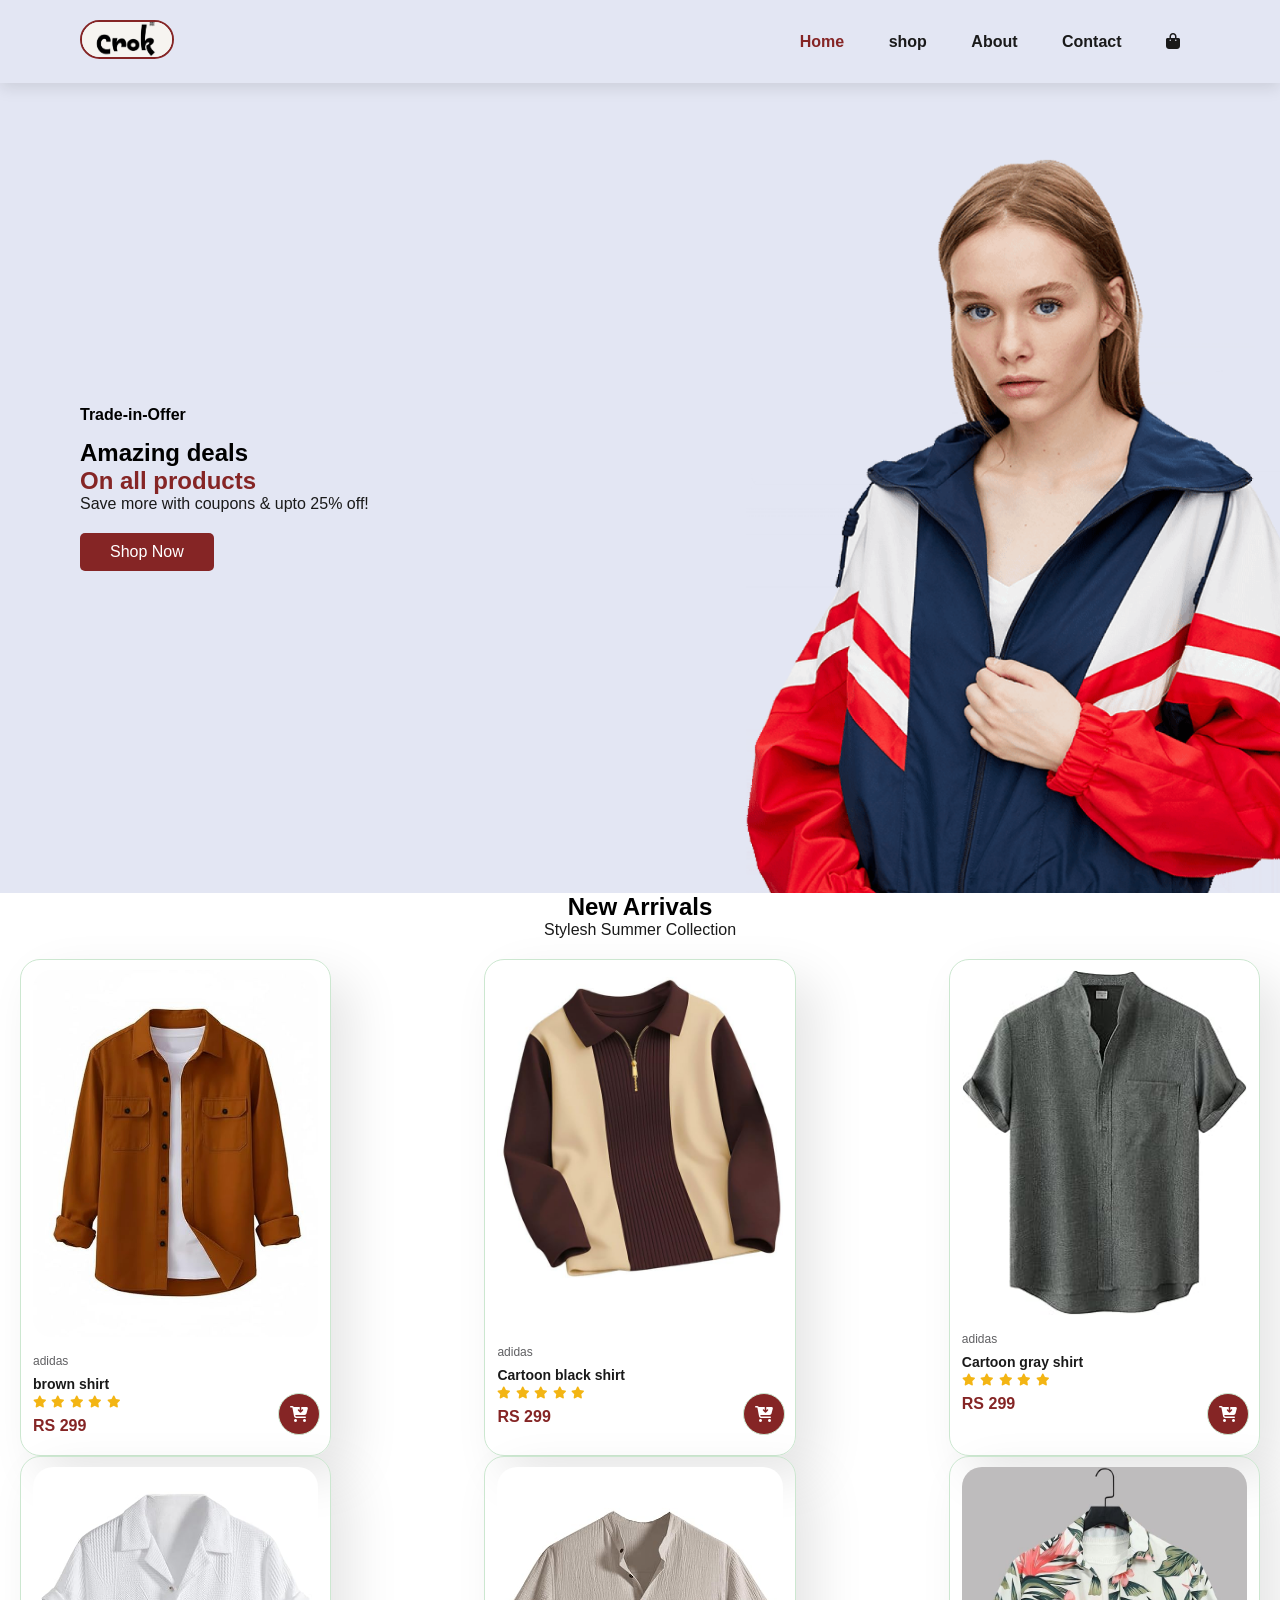
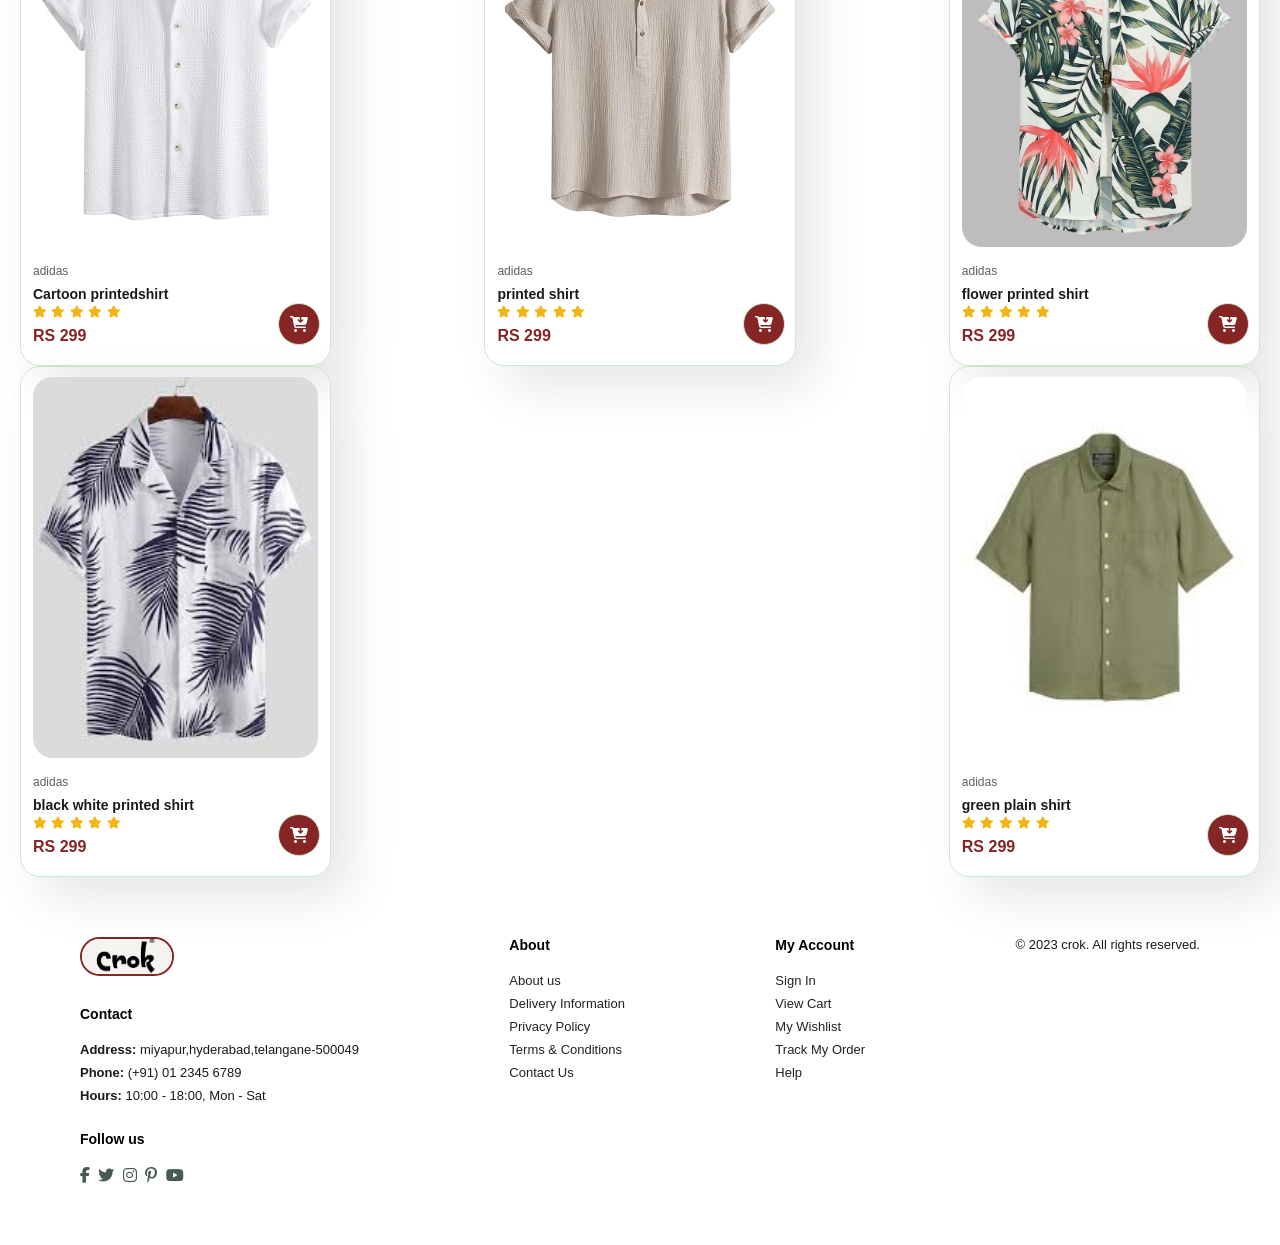
==== commit c03631ab: "some chaghes" ====
--- a/index.html
+++ b/index.html
@@ -32,7 +32,7 @@
         <p>Stylesh Summer Collection </p>
         <div class="pro-container">
             <div class="pro">
-                <img src="img/product/p1.webp" alt="product1">
+                <img src="img/product/h1.jpg" alt="product1">
                 <div class="des">
                     <span>adidas</span>
                     <h5>brown shirt</h5>
@@ -48,7 +48,7 @@
                 <a href="cart.html"><i class="fa-solid fa-cart-arrow-down cart"></i></a>
             </div>
             <div class="pro">
-                <img src="img/product/p2.webp" alt="product1">
+                <img src="img/product/l1.png" alt="product1">
                 <div class="des">
                     <span>adidas</span>
                     <h5>Cartoon black shirt</h5>
@@ -80,7 +80,7 @@
                 <a href="cart.html"><i class="fa-solid fa-cart-arrow-down cart"></i></a>
             </div>
             <div class="pro">
-                <img src="img/product/p4.jpg" alt="product1">
+                <img src="img/product/l2.png" alt="product1">
                 <div class="des">
                     <span>adidas</span>
                     <h5>Cartoon printedshirt</h5>
@@ -96,7 +96,7 @@
                 <a href="cart.html"><i class="fa-solid fa-cart-arrow-down cart"></i></a>
             </div>
             <div class="pro">
-                <img src="img/product/p5.webp" alt="product1">
+                <img src="img/product/l3.png" alt="product1">
                 <div class="des">
                     <span>adidas</span>
                     <h5>printed shirt</h5>
--- a/style.css
+++ b/style.css
@@ -249,10 +249,17 @@
     margin-right: 50px;
     padding: 40px 40px;
 }
+.small-img-group{
+    display: flex;
+    justify-content: space-between;
+}
+.small-img{
+    flex-basis: 24%;
+    cursor: pointer;
+}
 #prodetails .single-pro-image img{
     width: 100%;
     border-radius: 20px;
-    border: 3px solid #852525;
 }
 #prodetails .single-pro-details{
     width: 50%;
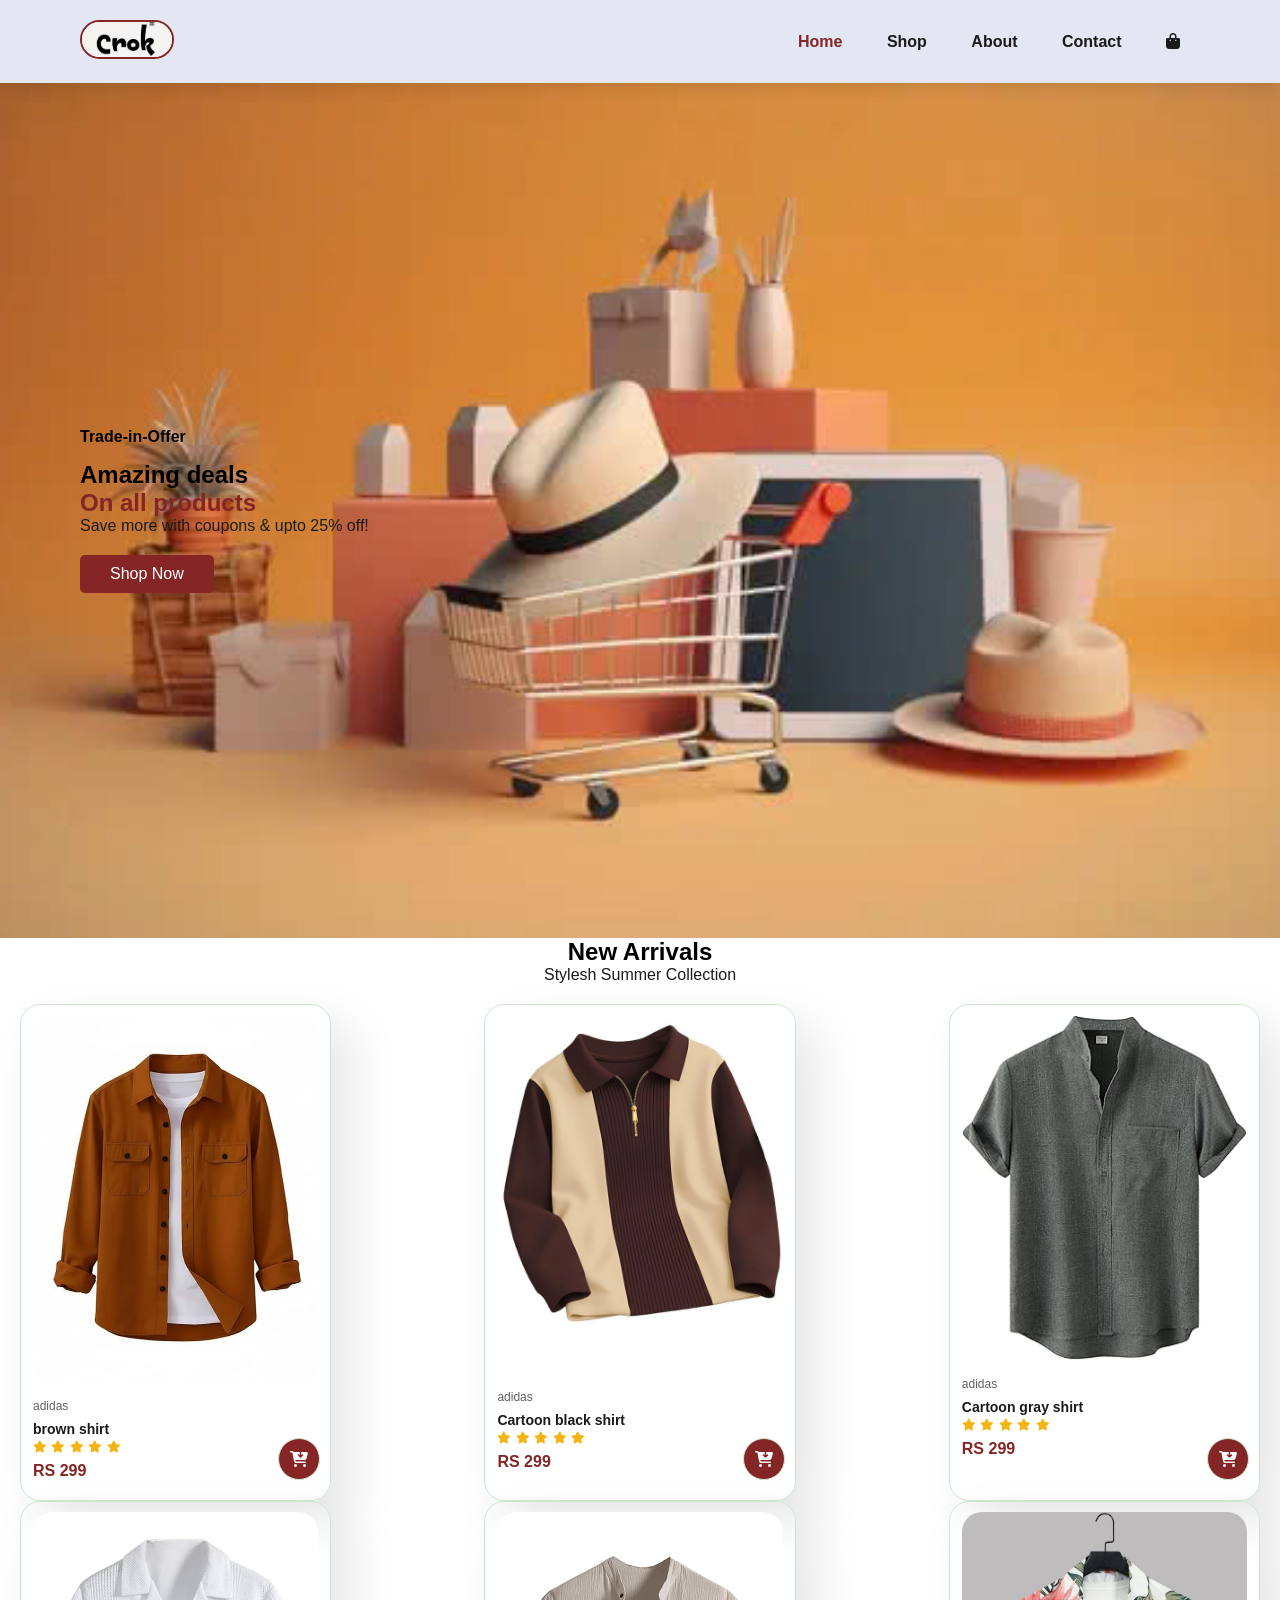
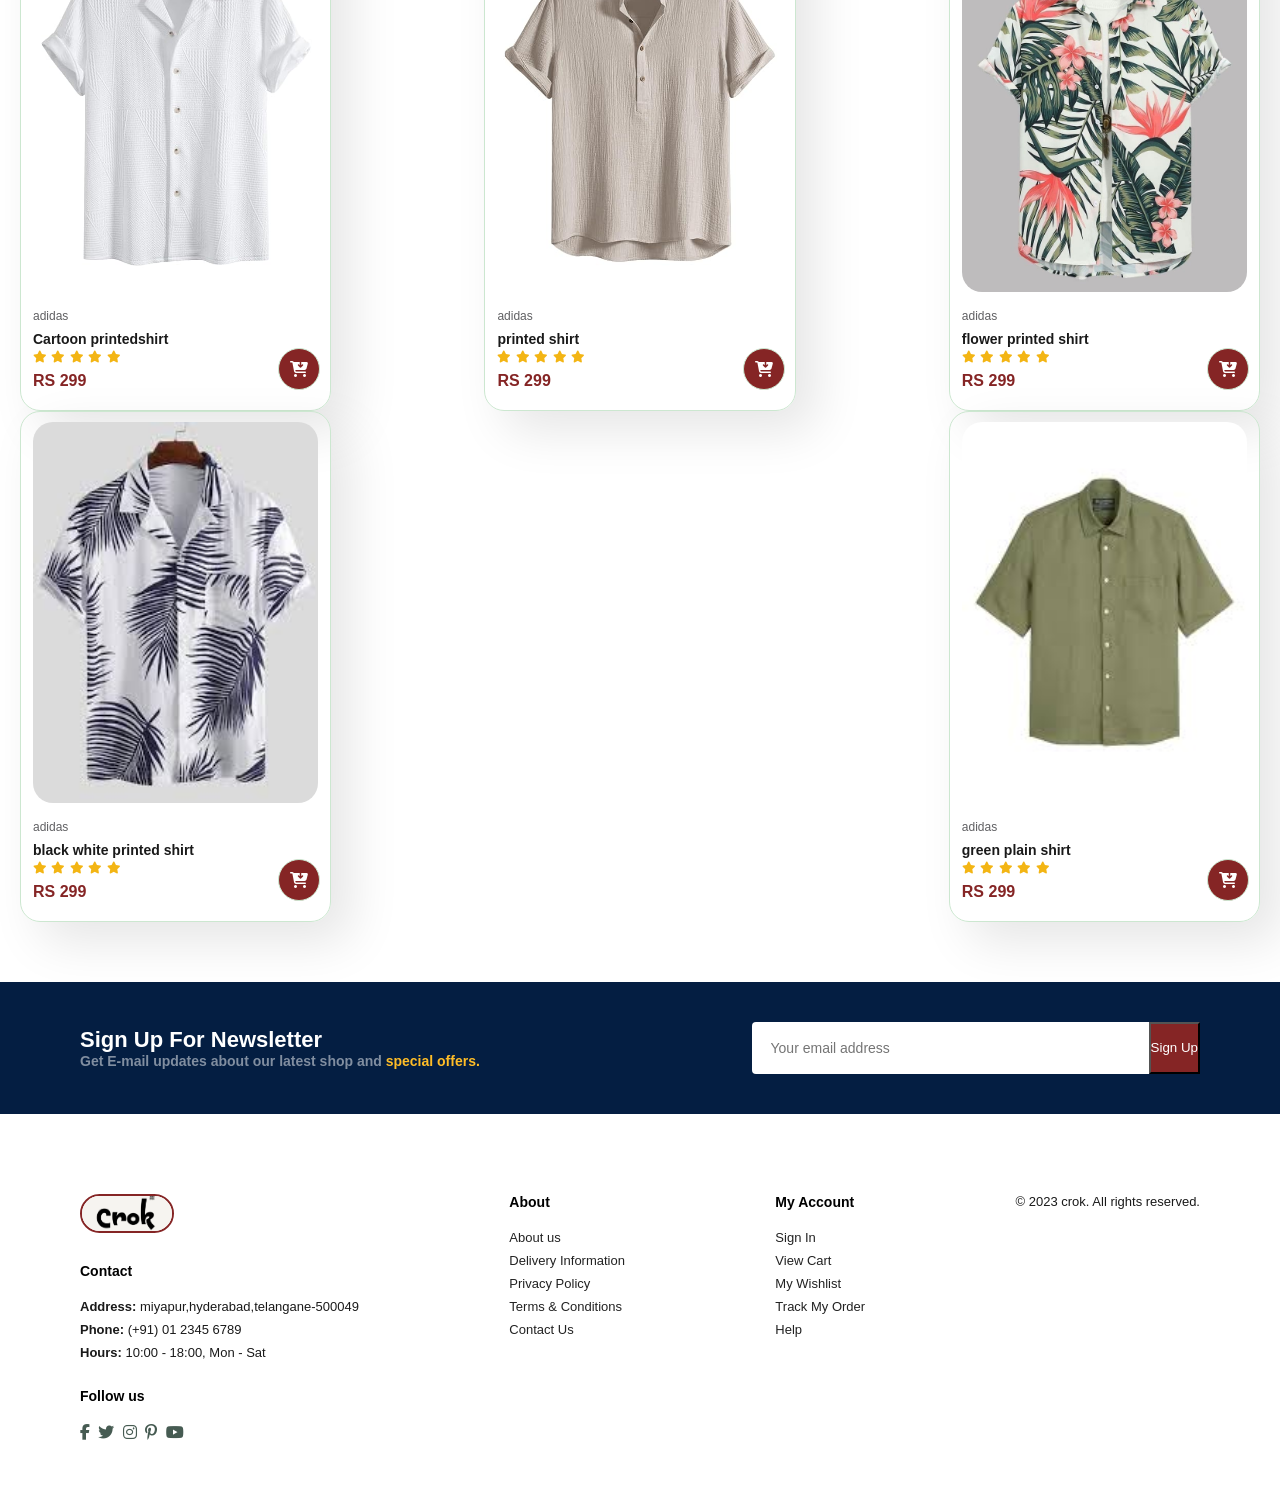
==== commit 11fe522b: "about,contact cart pages added" ====
--- a/index.html
+++ b/index.html
@@ -13,7 +13,7 @@
             <div class="nav-bar">
                 <ul>
                     <li><a href="index.html" class="active">Home</a></li>
-                    <li><a href="shop.html">shop</a></li>
+                    <li><a href="shop.html">Shop</a></li>
                     <li><a href="about.html">About</a></li>
                     <li><a href="contact.html">Contact</a></li>
                     <li><a href="cart.html"><i class="fa-solid fa-bag-shopping"></i></a></li>
@@ -31,7 +31,7 @@
         <h2>New Arrivals</h2>
         <p>Stylesh Summer Collection </p>
         <div class="pro-container">
-            <div class="pro">
+            <div class="pro" onclick="window.location.href='sproduct.html'">
                 <img src="img/product/h1.jpg" alt="product1">
                 <div class="des">
                     <span>adidas</span>
@@ -159,6 +159,16 @@
                 </div>
                 <a href="cart.html"><i class="fa-solid fa-cart-arrow-down cart"></i></a>
             </div>
+        </div>
+    </section>
+    <section id="newsletter" class="section-p1">
+        <div class="newstext">
+            <h4>Sign Up For Newsletter</h4>
+            <p>Get E-mail updates about our latest shop and <span>special offers.</span></p>
+        </div>
+        <div class="form">
+            <input type="email" placeholder="Your email address">
+            <button class="normal">Sign Up</button>
         </div>
     </section>
     <footer class="section-p1">
--- a/style.css
+++ b/style.css
@@ -46,8 +46,8 @@
     color: #852525;
 }
 #hero{
-    background-image: url(img/hero4.png);
-    height: 90vh;
+    background-image: url(img/hero1.png);
+    height: 95vh;
     width: 100%;
     background-position: top 25% right 0;
     background-size: cover;
@@ -304,4 +304,716 @@
     padding: 20px;
     margin-top: 20px;
     background-color: #852525;
+}
+/* Contact Page Styles */
+#contact-details {
+    display: flex;
+    align-items: center;
+    justify-content: space-between;
+    padding: 40px 80px;
+}
+
+#contact-details .details {
+    width: 40%;
+}
+
+#contact-details .details span,
+#form-details form span {
+    font-size: 12px;
+    color: #606063;
+}
+
+#contact-details .details h2,
+#form-details form h2 {
+    font-size: 26px;
+    line-height: 35px;
+    padding: 20px 0;
+    color: #1a1a1a;
+}
+
+#contact-details .details h3 {
+    font-size: 16px;
+    padding-bottom: 15px;
+    color: #1a1a1a;
+}
+
+#contact-details .details li {
+    list-style: none;
+    display: flex;
+    padding: 10px 0;
+}
+
+#contact-details .details li i {
+    font-size: 14px;
+    padding-right: 22px;
+    color: #852525;
+}
+
+#contact-details .details li p {
+    margin: 0;
+    font-size: 14px;
+    color: #465b52;
+}
+
+#contact-details .map {
+    width: 55%;
+    height: 400px;
+}
+
+#contact-details .map iframe {
+    width: 100%;
+    height: 100%;
+    border-radius: 20px;
+}
+
+#form-details {
+    display: flex;
+    justify-content: space-between;
+    margin: 30px;
+    padding: 80px;
+    border: 1px solid #e1e1e1;
+    border-radius: 20px;
+}
+
+#form-details form {
+    width: 65%;
+    display: flex;
+    flex-direction: column;
+    align-items: flex-start;
+}
+
+#form-details form input,
+#form-details form textarea {
+    width: 100%;
+    padding: 12px 15px;
+    outline: none;
+    margin-bottom: 20px;
+    border: 1px solid #e1e1e1;
+    border-radius: 5px;
+    font-family: inherit;
+}
+
+#form-details form button {
+    padding: 10px 30px;
+    background-color: #852525;
+    color: #fff;
+    border: none;
+    border-radius: 5px;
+    font-size: 16px;
+    cursor: pointer;
+    transition: 0.3s ease;
+}
+
+#form-details form button:hover {
+    background-color: #1a1a1a;
+}
+
+#form-details .people div {
+    padding-bottom: 25px;
+    display: flex;
+    align-items: flex-start;
+}
+
+#form-details .people div img {
+    width: 65px;
+    height: 65px;
+    object-fit: cover;
+    margin-right: 15px;
+    border-radius: 50%;
+}
+
+#form-details .people div p {
+    margin: 0;
+    font-size: 13px;
+    line-height: 25px;
+    color: #465b52;
+}
+
+#form-details .people div p span {
+    display: block;
+    font-size: 16px;
+    font-weight: 600;
+    color: #1a1a1a;
+}
+
+/* About Page Styles */
+#about-head {
+    display: flex;
+    align-items: center;
+    padding: 40px 80px;
+}
+
+#about-head img {
+    width: 50%;
+    height: auto;
+    border-radius: 20px;
+}
+
+#about-head div {
+    padding-left: 40px;
+}
+
+#about-head div h2 {
+    color: #1a1a1a;
+    padding-bottom: 15px;
+}
+
+#about-head div p {
+    color: #465b52;
+    line-height: 1.6;
+    margin-bottom: 15px;
+}
+
+#about-app {
+    text-align: center;
+    padding: 40px 80px;
+}
+
+#about-app h1 {
+    color: #1a1a1a;
+    margin-bottom: 20px;
+}
+
+#about-app a {
+    text-decoration: none;
+    color: #852525;
+}
+
+#about-app .video {
+    width: 70%;
+    height: 100%;
+    margin: 30px auto 0 auto;
+}
+
+#about-app .video video {
+    width: 100%;
+    height: 100%;
+    border-radius: 20px;
+}
+
+#feature {
+    display: flex;
+    align-items: center;
+    justify-content: space-between;
+    flex-wrap: wrap;
+    padding: 40px 80px;
+}
+
+#feature .fe-box {
+    width: 180px;
+    text-align: center;
+    padding: 25px 15px;
+    box-shadow: 20px 20px 34px rgba(0,0,0,0.03);
+    border: 1px solid #cce7d0;
+    border-radius: 4px;
+    margin: 15px 0;
+}
+
+#feature .fe-box:hover {
+    box-shadow: 10px 10px 54px rgba(70,62,221,0.1);
+}
+
+#feature .fe-box img {
+    width: 100%;
+    margin-bottom: 10px;
+}
+
+#feature .fe-box h6 {
+    display: inline-block;
+    padding: 9px 8px 6px 8px;
+    line-height: 1;
+    border-radius: 4px;
+    color: #852525;
+    background-color: #fddde4;
+}
+
+#newsletter {
+    display: flex;
+    justify-content: space-between;
+    flex-wrap: wrap;
+    align-items: center;
+    background-image: url(img/banner/b14.png);
+    background-repeat: no-repeat;
+    background-position: 20% 30%;
+    background-color: #041e42;
+    padding: 40px 80px;
+    margin: 40px 0;
+}
+
+#newsletter h4 {
+    font-size: 22px;
+    font-weight: 700;
+    color: #fff;
+}
+
+#newsletter p {
+    font-size: 14px;
+    font-weight: 600;
+    color: #818ea0;
+}
+
+#newsletter p span {
+    color: #ffbd27;
+}
+
+#newsletter .form {
+    display: flex;
+    width: 40%;
+}
+
+#newsletter input {
+    height: 3.125rem;
+    padding: 0 1.25em;
+    font-size: 14px;
+    width: 100%;
+    border: 1px solid transparent;
+    border-radius: 4px;
+    outline: none;
+    border-top-right-radius: 0;
+    border-bottom-right-radius: 0;
+}
+
+#newsletter button {
+    background-color: #852525;
+    color: #fff;
+    white-space: nowrap;
+    border-top-left-radius: 0;
+    border-bottom-left-radius: 0;
+}
+@media (max-width:799px) {
+    #contact-details {
+        flex-direction: column;
+        padding: 40px;
+    }
+    #contact-details .details {
+        width: 100%;
+        margin-bottom: 30px;
+    }
+    #contact-details .map {
+        width: 100%;
+    }
+    #form-details {
+        flex-direction: column;
+        padding: 40px;
+    }
+    #form-details form {
+        width: 100%;
+        margin-bottom: 30px;
+    }
+    #about-head {
+        flex-direction: column;
+        padding: 40px;
+    }
+    #about-head img {
+        width: 100%;
+        margin-bottom: 20px;
+    }
+    #about-head div {
+        padding-left: 0;
+    }
+    #feature {
+        justify-content: center;
+        padding: 40px;
+    }
+    #newsletter .form {
+        width: 100%;
+        margin-top: 20px;
+    }
+}
+
+@media (max-width:477px) {
+    #contact-details {
+        padding: 20px;
+    }
+    #form-details {
+        margin: 10px;
+        padding: 20px;
+        flex-wrap: wrap;
+    }
+    #form-details form {
+        width: 100%;
+    }
+    #about-app .video {
+        width: 100%;
+    }
+}
+/*cart page*/
+/* Cart Page Styles */
+.cart-header {
+    background-image: url(img/banner/b2.jpg);
+}
+
+#cart {
+    overflow-x: auto;
+    padding: 40px 80px;
+}
+
+#cart table {
+    width: 100%;
+    border-collapse: collapse;
+    table-layout: fixed;
+    white-space: nowrap;
+}
+
+#cart table img {
+    width: 70px;
+    border-radius: 10px;
+}
+
+#cart table td:nth-child(1) {
+    width: 100px;
+    text-align: center;
+}
+
+#cart table td:nth-child(2) {
+    width: 150px;
+    text-align: center;
+}
+
+#cart table td:nth-child(3) {
+    width: 250px;
+    text-align: center;
+}
+
+#cart table td:nth-child(4),
+#cart table td:nth-child(5),
+#cart table td:nth-child(6) {
+    width: 150px;
+    text-align: center;
+}
+
+#cart table td:nth-child(5) input {
+    width: 70px;
+    padding: 10px 5px 10px 15px;
+}
+
+#cart table thead {
+    border: 1px solid #e2e9e1;
+    border-left: none;
+    border-right: none;
+}
+
+#cart table thead td {
+    font-weight: 700;
+    text-transform: uppercase;
+    font-size: 13px;
+    padding: 18px 0;
+}
+
+#cart table tbody tr td {
+    padding-top: 15px;
+}
+
+#cart table tbody td {
+    font-size: 13px;
+}
+
+#cart .remove-item {
+    color: #465b52;
+    font-size: 18px;
+    transition: 0.3s;
+}
+
+#cart .remove-item:hover {
+    color: #852525;
+}
+
+#cart .product-info h5 {
+    color: #1a1a1a;
+    font-size: 14px;
+    margin-bottom: 5px;
+}
+
+#cart .product-info .brand {
+    display: block;
+    color: #606063;
+    font-size: 12px;
+    margin-bottom: 3px;
+}
+
+#cart .product-info .size {
+    display: block;
+    color: #465b52;
+    font-size: 12px;
+}
+
+.quantity-control {
+    display: flex;
+    align-items: center;
+    justify-content: center;
+    gap: 5px;
+}
+
+.qty-btn {
+    width: 30px;
+    height: 30px;
+    background: #e3e6f3;
+    border: none;
+    border-radius: 5px;
+    cursor: pointer;
+    font-size: 16px;
+    color: #1a1a1a;
+    transition: 0.3s;
+}
+
+.qty-btn:hover {
+    background: #852525;
+    color: #fff;
+}
+
+.qty-input {
+    width: 50px;
+    height: 30px;
+    text-align: center;
+    border: 1px solid #e2e9e1;
+    border-radius: 5px;
+    font-size: 14px;
+}
+
+.cart-empty {
+    text-align: center;
+    padding: 60px 20px;
+    background: #f8f9fa;
+    border-radius: 20px;
+    margin: 20px 0;
+}
+
+.cart-empty i {
+    font-size: 60px;
+    color: #e2e9e1;
+    margin-bottom: 20px;
+}
+
+.cart-empty h3 {
+    color: #1a1a1a;
+    margin-bottom: 10px;
+}
+
+.cart-empty p {
+    color: #465b52;
+    margin-bottom: 20px;
+}
+
+#cart-add {
+    display: flex;
+    flex-wrap: wrap;
+    justify-content: space-between;
+    padding: 40px 80px;
+}
+
+#coupon {
+    width: 50%;
+    margin-bottom: 30px;
+}
+
+#coupon h3,
+#subtotal h3 {
+    padding-bottom: 15px;
+}
+
+#coupon .input-group {
+    display: flex;
+    gap: 10px;
+}
+
+#coupon input {
+    padding: 10px 20px;
+    outline: none;
+    width: 60%;
+    margin-right: 10px;
+    border: 1px solid #e2e9e1;
+    border-radius: 5px;
+}
+
+#coupon button,
+#subtotal button {
+    background-color: #852525;
+    color: #fff;
+    padding: 12px 20px;
+    border: none;
+    border-radius: 5px;
+    cursor: pointer;
+    transition: 0.3s;
+}
+
+#coupon button:hover,
+#subtotal button:hover {
+    background-color: #1a1a1a;
+}
+
+.available-coupons {
+    margin-top: 15px;
+    padding: 15px;
+    background: #f8f9fa;
+    border-radius: 10px;
+    border-left: 4px solid #852525;
+}
+
+.available-coupons p {
+    font-size: 13px;
+    color: #465b52;
+    margin: 0;
+}
+
+.available-coupons i {
+    color: #852525;
+    margin-right: 5px;
+}
+
+#subtotal {
+    width: 50%;
+    margin-bottom: 30px;
+    border: 1px solid #e2e9e1;
+    padding: 30px;
+    border-radius: 20px;
+}
+
+#subtotal table {
+    border-collapse: collapse;
+    width: 100%;
+    margin-bottom: 20px;
+}
+
+#subtotal table td {
+    width: 50%;
+    border: 1px solid #e2e9e1;
+    padding: 10px;
+    font-size: 13px;
+}
+
+#subtotal table .total-row td {
+    background: #f8f9fa;
+    font-size: 15px;
+}
+
+.checkout-btn {
+    width: 100%;
+    padding: 15px;
+    font-size: 16px;
+    font-weight: 600;
+    margin-bottom: 15px;
+}
+
+.payment-icons {
+    text-align: center;
+    margin-bottom: 15px;
+}
+
+.payment-icons i {
+    font-size: 24px;
+    margin: 0 8px;
+    color: #465b52;
+}
+
+.secure-checkout {
+    text-align: center;
+    color: #465b52;
+    font-size: 12px;
+}
+
+.secure-checkout i {
+    color: #28a745;
+    margin-right: 5px;
+}
+
+/* Cart Recommendations */
+#cart-recommendations {
+    padding: 40px 80px;
+}
+
+#cart-recommendations h2 {
+    text-align: center;
+    margin-bottom: 10px;
+}
+
+#cart-recommendations p {
+    text-align: center;
+    color: #465b52;
+    margin-bottom: 30px;
+}
+
+.add-to-cart-btn {
+    position: absolute;
+    bottom: 20px;
+    right: 10px;
+    width: 40px;
+    height: 40px;
+    background-color: #852525;
+    line-height: 40px;
+    border-radius: 50%;
+    color: #fff;
+    border: 1px solid #cce7d0;
+    text-align: center;
+}
+
+/* Responsive Cart */
+@media (max-width:799px) {
+    #cart {
+        padding: 40px;
+    }
+    #cart table td:nth-child(3) {
+        width: 200px;
+    }
+    #cart-add {
+        padding: 40px;
+    }
+    #coupon {
+        width: 100%;
+    }
+    #subtotal {
+        width: 100%;
+        padding: 20px;
+    }
+    #cart-recommendations {
+        padding: 40px;
+    }
+}
+
+@media (max-width:477px) {
+    #cart {
+        padding: 20px;
+    }
+    #cart table {
+        font-size: 12px;
+    }
+    #cart table img {
+        width: 50px;
+    }
+    #cart table td:nth-child(3) {
+        width: 150px;
+    }
+    .qty-btn {
+        width: 25px;
+        height: 25px;
+        font-size: 14px;
+    }
+    .qty-input {
+        width: 40px;
+        height: 25px;
+    }
+    #cart-add {
+        padding: 20px;
+        flex-direction: column;
+    }
+    #coupon input {
+        width: 100%;
+        margin-bottom: 10px;
+    }
+    #coupon .input-group {
+        flex-direction: column;
+    }
+    #subtotal {
+        width: 100%;
+        padding: 20px;
+    }
+    #cart-recommendations {
+        padding: 20px;
+    }
+    #cart-recommendations .pro-container {
+        justify-content: center;
+    }
+    #cart-recommendations .pro {
+        width: 100%;
+        margin: 10px 0;
+    }
 }
